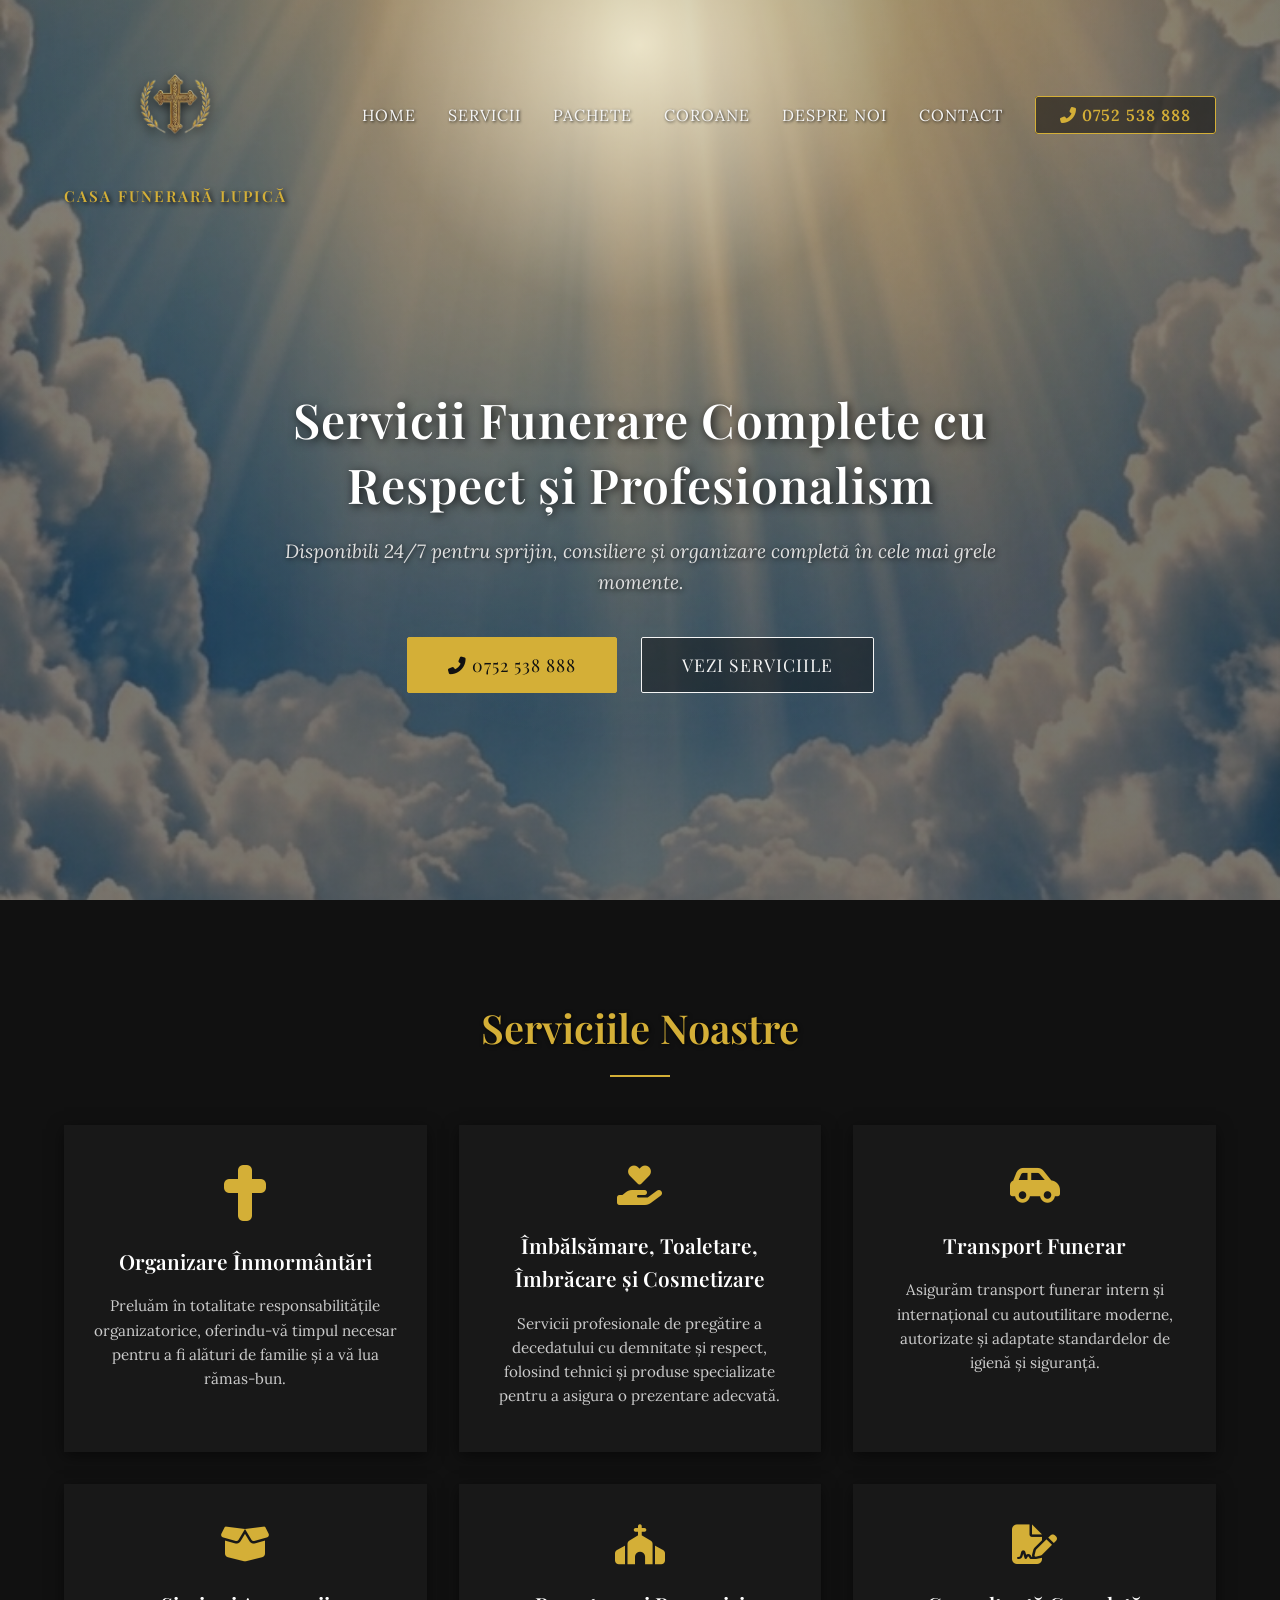
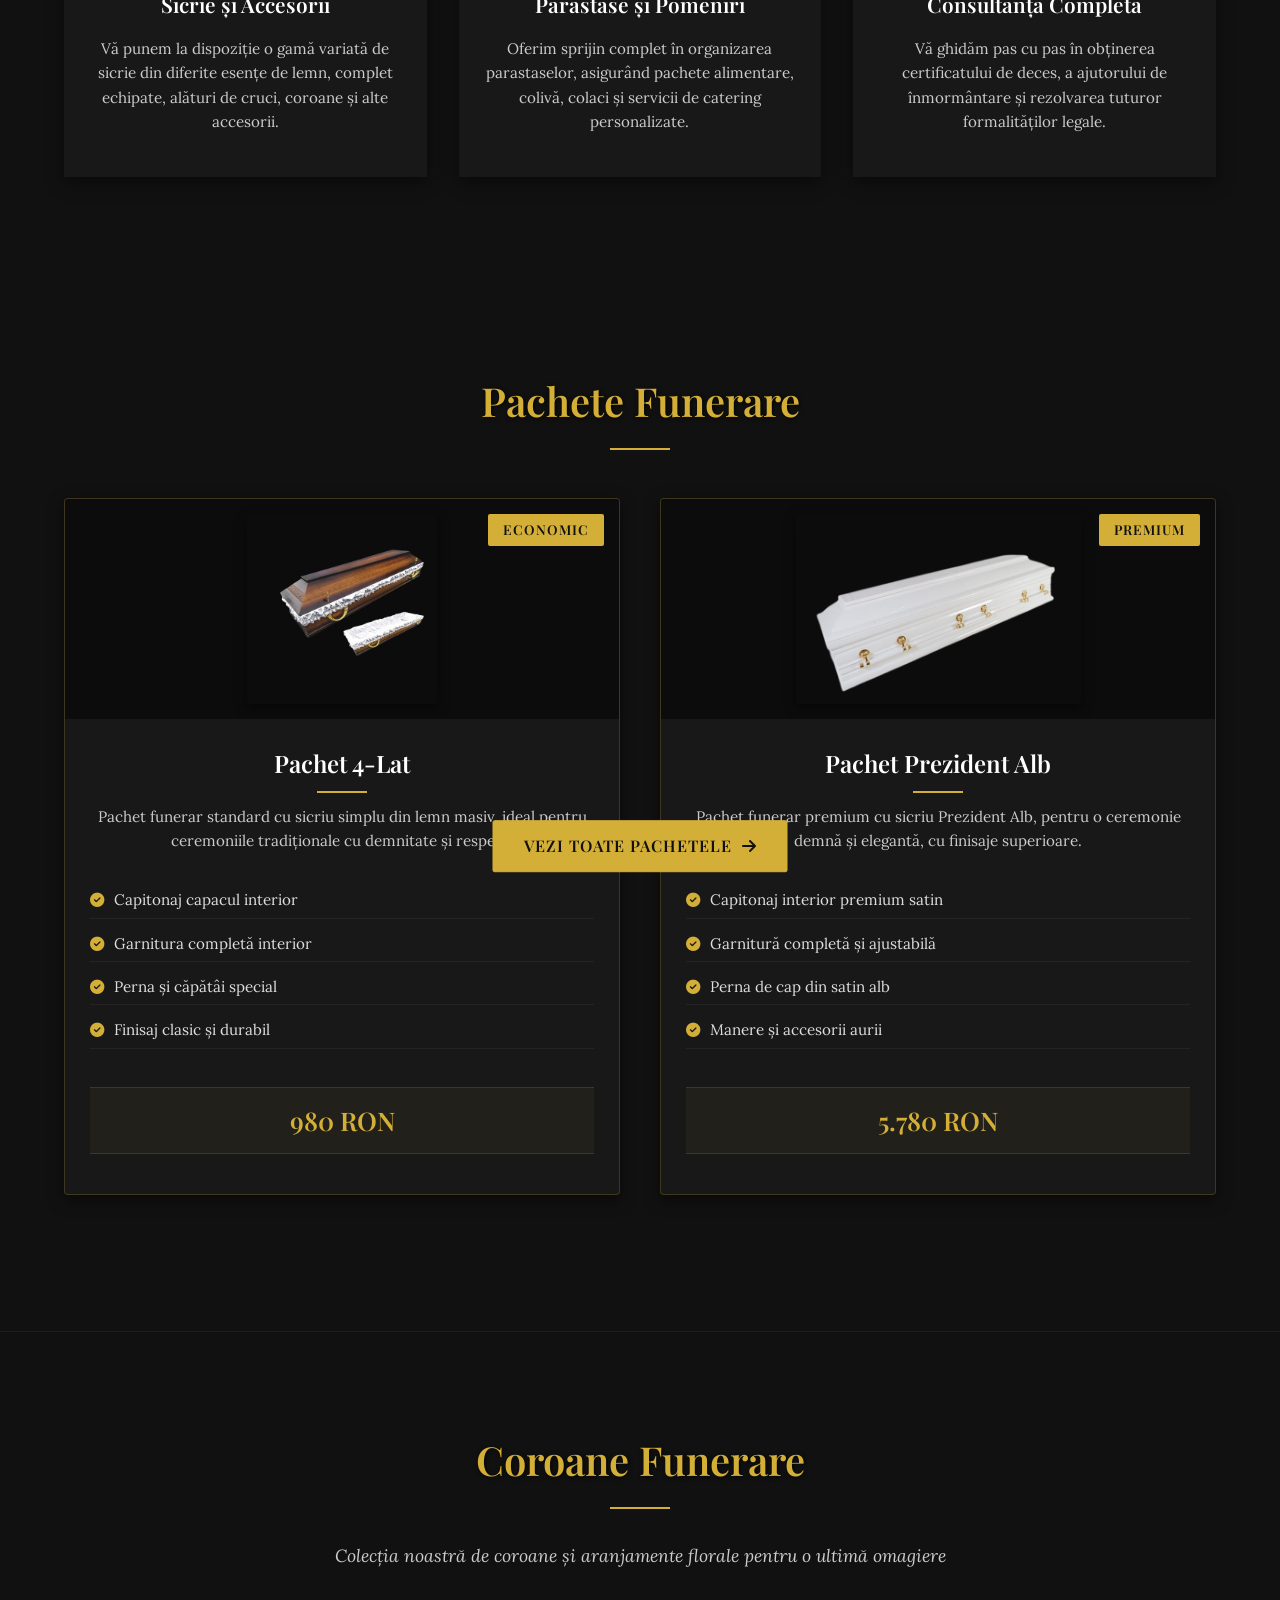
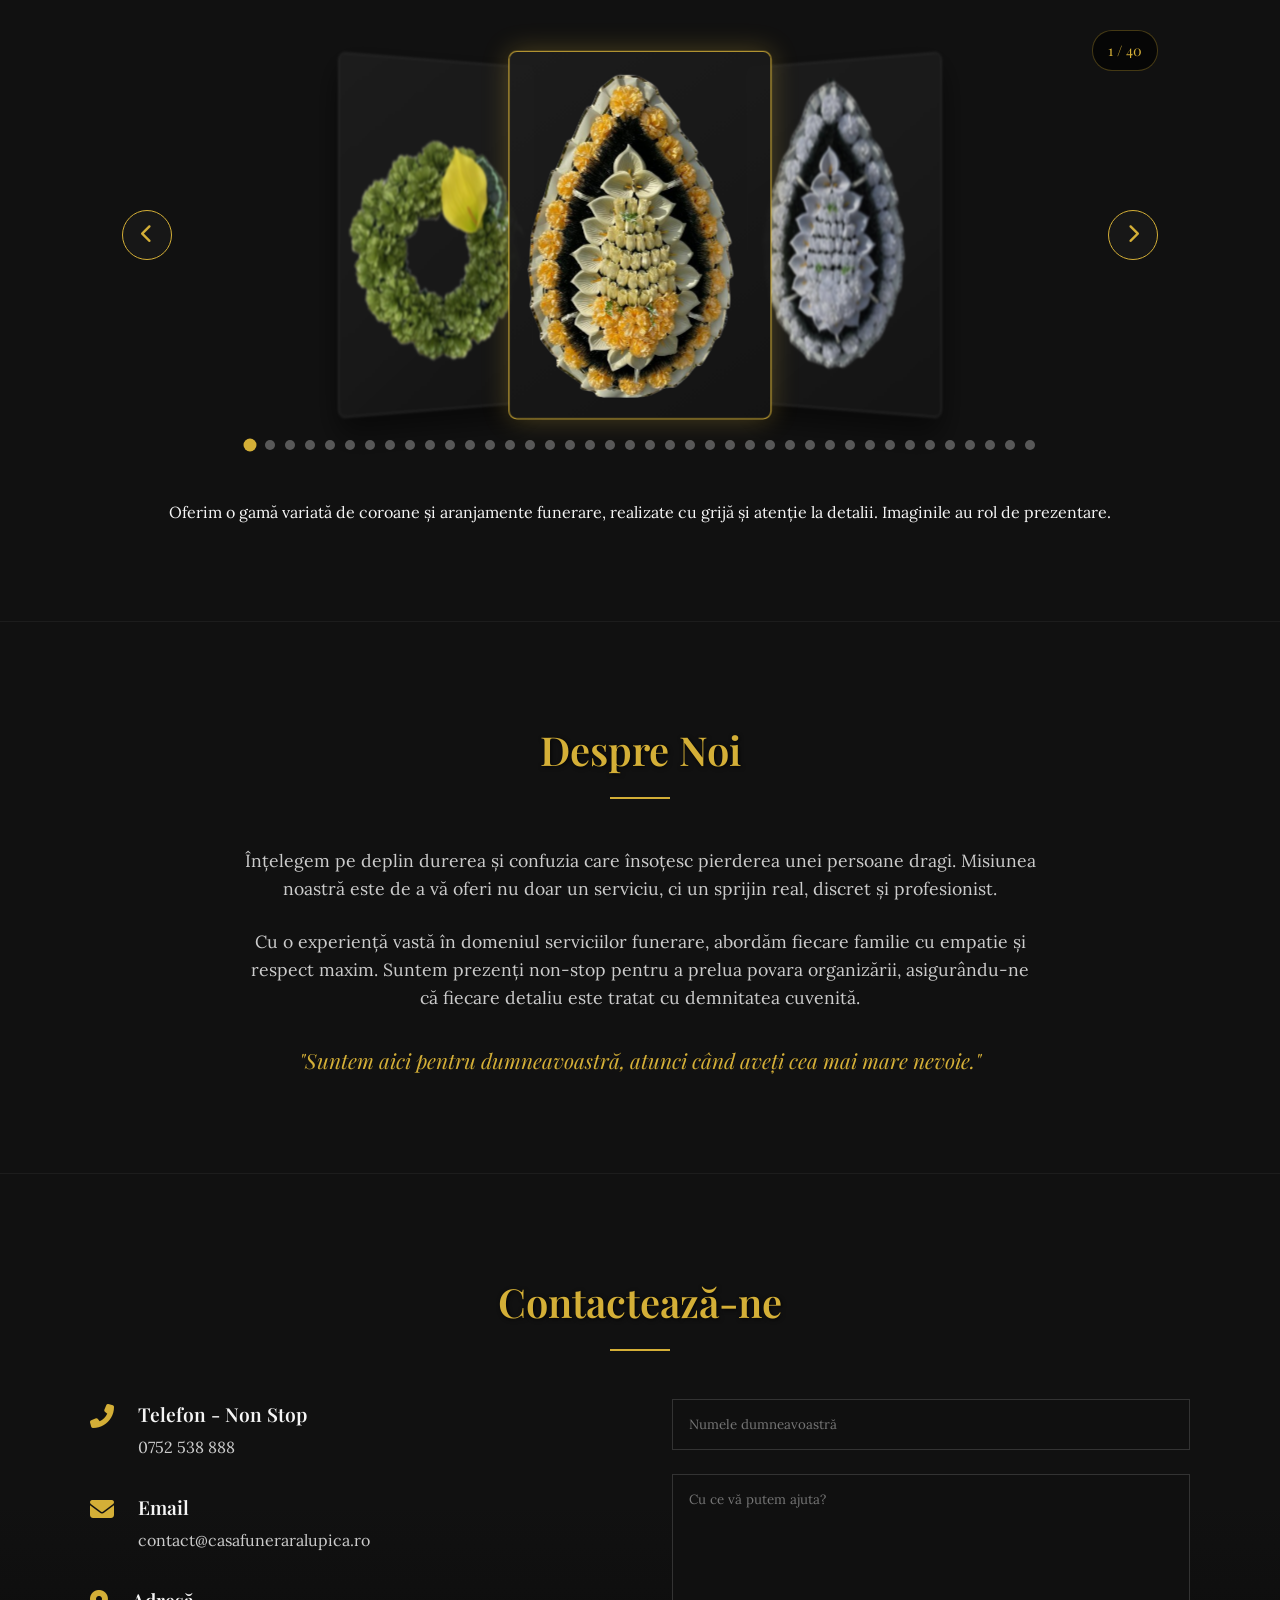
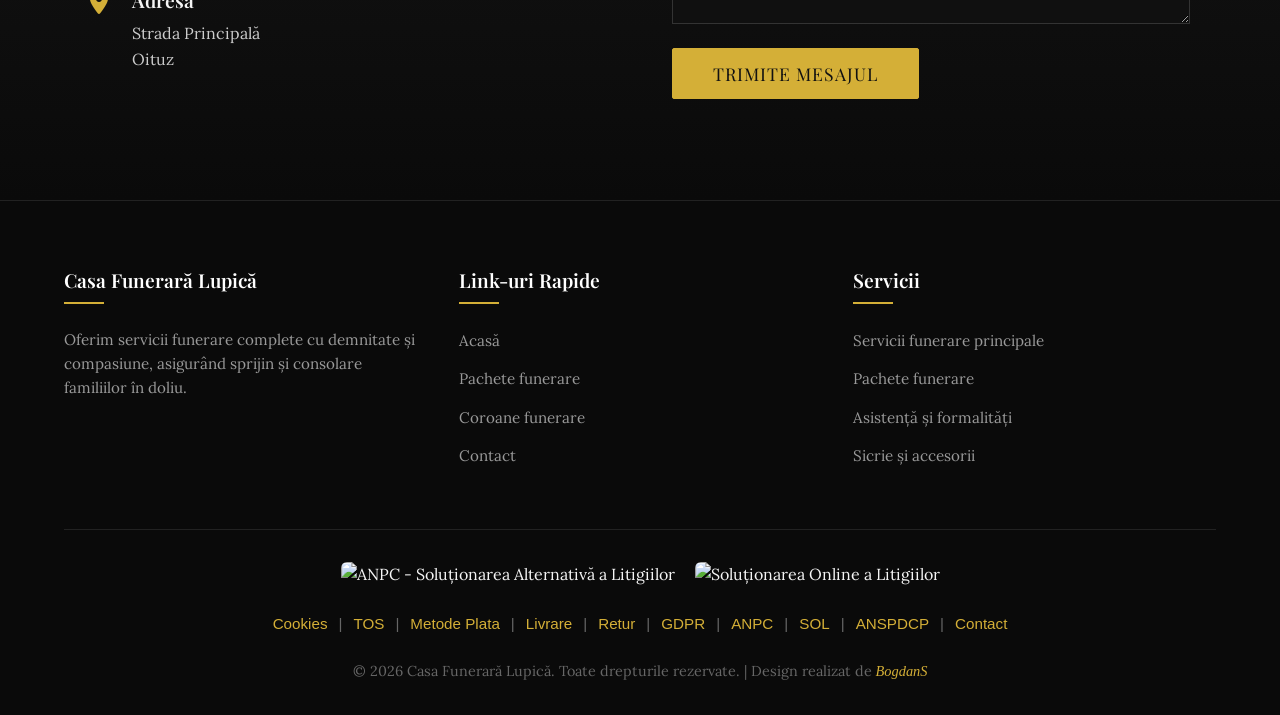
==== index.html @ d2f5227e "Update index.html" ====
<!DOCTYPE html>
<html lang="ro">
<head>
    <meta charset="UTF-8">
    <meta name="viewport" content="width=device-width, initial-scale=1.0">
    <title>Casa Funerară Lupică</title>
    
    <link rel="preconnect" href="https://fonts.googleapis.com">
    <link rel="preconnect" href="https://fonts.gstatic.com" crossorigin>
    <link href="https://fonts.googleapis.com/css2?family=Lora:ital,wght@0,400;0,500;1,400&family=Playfair+Display:wght@400;600;700&display=swap" rel="stylesheet">
    
    <link rel="stylesheet" href="https://cdnjs.cloudflare.com/ajax/libs/font-awesome/6.4.0/css/all.min.css">

    <style>
        /* Variabile de culoare */
        :root {
            --primary-bg: #111111;
            --secondary-bg: #1a1a1a;
            --text-light: #f5f5f5;
            --text-muted: #cccccc;
            --gold: #D4AF37;
            --dark-overlay: rgba(10, 10, 10, 0.55); 
            --gold-gradient: linear-gradient(135deg, #D4AF37 0%, #F3E5AB 50%, #D4AF37 100%);
            --transition: all 0.4s cubic-bezier(0.175, 0.885, 0.32, 1.275);
        }

        /* Reset și setări de bază */
        * {
            margin: 0;
            padding: 0;
            box-sizing: border-box;
        }

        html {
            scroll-behavior: smooth;
        }

        body {
            font-family: 'Lora', serif;
            background-color: var(--primary-bg);
            color: var(--text-light);
            line-height: 1.6;
            overflow-x: hidden;
            -webkit-font-smoothing: antialiased;
            -moz-osx-font-smoothing: grayscale;
        }

        h1, h2, h3, h4 {
            font-family: 'Playfair Display', serif;
            font-weight: 600;
        }

        a {
            text-decoration: none;
            color: inherit;
        }

        /* Utilitați de Animație */
        .fade-in {
            opacity: 0;
            transform: translateY(30px);
            transition: opacity 0.8s ease-out, transform 0.8s ease-out;
        }

        .fade-in.visible {
            opacity: 1;
            transform: translateY(0);
        }

        /* Header / Navigare */
        header {
            position: fixed;
            top: 0;
            width: 100%;
            padding: 1.5rem 5%;
            display: flex;
            justify-content: space-between;
            align-items: center;
            z-index: 1000;
            transition: background-color 0.4s ease, padding 0.4s ease;
        }

        header.scrolled {
            background-color: rgba(17, 17, 17, 0.95);
            padding: 0.8rem 5%;
            box-shadow: 0 2px 10px rgba(0, 0, 0, 0.5);
        }

        .logo {
            display: flex;
            align-items: center;
        }

        .logo a {
            display: flex;
            flex-direction: column;
            align-items: center;
            text-align: center;
        }

        .logo img {
            height: 165px;
            width: auto;
            display: block;
            object-fit: contain;
            transition: height 0.4s ease;
            filter: drop-shadow(0 3px 6px rgba(0,0,0,0.7));
        }

        .logo-text {
            font-family: 'Playfair Display', serif;
            font-size: 0.95rem;
            color: var(--gold);
            text-transform: uppercase;
            letter-spacing: 2px;
            margin-top: -5px;
            font-weight: 600;
            text-shadow: 2px 2px 5px rgba(0,0,0,0.9);
            transition: font-size 0.4s ease, margin-top 0.4s ease;
        }

        header.scrolled .logo img {
            height: 75px;
        }

        header.scrolled .logo-text {
            font-size: 0.8rem;
            margin-top: -2px;
        }

        nav ul {
            list-style: none;
            display: flex;
            align-items: center;
            gap: 2rem;
        }

        nav ul li a {
            font-size: 1rem;
            text-transform: uppercase;
            letter-spacing: 1px;
            transition: color 0.3s;
            text-shadow: 1px 1px 3px rgba(0,0,0,0.8);
        }

        nav ul li a:hover {
            color: var(--gold);
        }

        .btn-call {
            border: 1px solid var(--gold);
            padding: 0.5rem 1.5rem;
            border-radius: 3px;
            color: var(--gold) !important;
            font-weight: 600;
            transition: all 0.3s ease;
            text-shadow: none !important;
            background-color: rgba(0,0,0,0.5);
        }

        .btn-call:hover {
            background-color: var(--gold);
            color: var(--primary-bg) !important;
        }

        .mobile-nav-controls {
            display: none;
        }

        .menu-toggle {
            display: none;
            color: var(--text-light);
            font-size: 2rem;
            cursor: pointer;
            z-index: 1001;
            padding: 5px;
        }

        /* --- WRAPPER FUNDAL PARALLAX EXTINS --- */
        .parallax-wrapper {
            position: relative;
            background-image: linear-gradient(var(--dark-overlay), var(--dark-overlay)), url('images/heaven.png');
            background-size: cover;
            background-position: center;
            background-attachment: fixed;
            overflow: hidden;
        }

        .parallax-wrapper::after {
            content: '';
            position: absolute;
            bottom: 0;
            left: 0;
            width: 100%;
            height: 300px;
            background: linear-gradient(to bottom, rgba(26, 26, 26, 0) 0%, #0a0a0a 100%);
            pointer-events: none;
            z-index: 2;
        }

        .sun-glow {
            position: absolute;
            top: 0;
            left: 0;
            width: 100%;
            height: 100vh;
            background: radial-gradient(circle at 50% 5%, rgba(255, 245, 210, 0.85) 0%, rgba(255, 220, 150, 0.3) 25%, transparent 65%);
            mix-blend-mode: screen;
            pointer-events: none;
            z-index: 1;
            animation: glowFade 4s ease-in-out infinite alternate;
        }

        @keyframes glowFade {
            0% { opacity: 0.4; filter: brightness(0.9) blur(5px); transform: scale(0.95); }
            100% { opacity: 1; filter: brightness(1.2) blur(15px); transform: scale(1.05); }
        }

        .rays-container {
            position: absolute;
            top: 0;
            left: 0;
            width: 100%;
            height: 100%;
            pointer-events: none;
            z-index: 1;
            mix-blend-mode: screen;
            overflow: hidden;
            filter: blur(8px);
        }

        .ray {
            position: absolute;
            top: -5%;
            left: 50%;
            width: 25vw;
            height: 120vh;
            margin-left: -12.5vw;
            background: linear-gradient(to bottom, rgba(255, 240, 180, 0.45) 0%, rgba(255, 230, 150, 0.1) 60%, transparent 100%);
            clip-path: polygon(50% 0%, 100% 100%, 0% 100%);
            transform-origin: top center;
            opacity: 0;
            animation: individualRayFade infinite alternate ease-in-out;
        }

        .ray-1 { transform: rotate(-55deg); animation-duration: 4.5s; animation-delay: 0.2s; width: 15vw; margin-left: -7.5vw;}
        .ray-2 { transform: rotate(-35deg); animation-duration: 6s; animation-delay: 1.5s; }
        .ray-3 { transform: rotate(-15deg); animation-duration: 3.8s; animation-delay: 0.5s; width: 30vw; margin-left: -15vw;}
        .ray-4 { transform: rotate(5deg); animation-duration: 5.2s; animation-delay: 2.1s; }
        .ray-5 { transform: rotate(25deg); animation-duration: 4s; animation-delay: 0.8s; width: 20vw; margin-left: -10vw;}
        .ray-6 { transform: rotate(45deg); animation-duration: 5.8s; animation-delay: 3s; }
        .ray-7 { transform: rotate(65deg); animation-duration: 4.2s; animation-delay: 1.1s; width: 18vw; margin-left: -9vw;}

        @keyframes individualRayFade {
            0% { opacity: 0.05; filter: brightness(0.8); }
            100% { opacity: 0.85; filter: brightness(1.3); }
        }

        /* --- ANIMAȚIE PORUMBEL FUNDAL --- */
        .dove-bg {
            position: fixed;
            top: 25%;
            left: -10%;
            font-size: 3rem;
            color: var(--gold);
            z-index: 1; 
            opacity: 0.6; 
            pointer-events: none;
            filter: drop-shadow(0 2px 4px rgba(0,0,0,0.3));
            animation: doveFlySlow 40s linear infinite;
        }

        @keyframes doveFlySlow {
            0% { transform: translateX(0vw) translateY(0) rotateY(180deg) rotateZ(0deg); }
            25% { transform: translateX(35vw) translateY(-30px) rotateY(180deg) rotateZ(-5deg); }
            50% { transform: translateX(65vw) translateY(20px) rotateY(180deg) rotateZ(5deg); }
            75% { transform: translateX(95vw) translateY(-15px) rotateY(180deg) rotateZ(-3deg); }
            100% { transform: translateX(120vw) translateY(0) rotateY(180deg) rotateZ(0deg); }
        }

        /* Hero Section */
        #hero {
            position: relative;
            min-height: 100vh;
            display: flex;
            align-items: center;
            justify-content: center;
            text-align: center;
            padding: 180px 20px 0;
            z-index: 3;
        }

        .hero-content {
            max-width: 750px;
        }

        .hero-content h1 {
            font-size: 3rem;
            line-height: 1.35;
            margin-bottom: 1.2rem;
            color: #ffffff;
            letter-spacing: 1px;
            text-shadow: 2px 2px 10px rgba(0,0,0,0.8);
        }

        .hero-content p {
            font-size: 1.2rem;
            color: #e0e0e0;
            margin-bottom: 2.5rem;
            font-style: italic;
            text-shadow: 1px 1px 5px rgba(0,0,0,0.8);
        }

        .hero-buttons {
            display: flex;
            justify-content: center;
            gap: 1.5rem;
            flex-wrap: wrap;
        }

        .btn-primary, .btn-secondary {
            padding: 0.8rem 2.5rem;
            font-family: 'Playfair Display', serif;
            font-size: 1.1rem;
            text-transform: uppercase;
            letter-spacing: 1px;
            border-radius: 2px;
            transition: all 0.3s ease;
            cursor: pointer;
        }

        .btn-primary {
            background-color: var(--gold);
            color: var(--primary-bg);
            border: 1px solid var(--gold);
        }

        .btn-primary:hover {
            background-color: transparent;
            color: var(--gold);
        }

        .btn-secondary {
            background-color: rgba(0,0,0,0.4);
            color: var(--text-light);
            border: 1px solid var(--text-light);
        }

        .btn-secondary:hover {
            border-color: var(--gold);
            color: var(--gold);
            background-color: transparent;
        }

        /* Secțiuni Generale */
        section {
            padding: 6rem 5%;
            position: relative;
            z-index: 3;
        }

        .section-title {
            text-align: center;
            font-size: 2.5rem;
            margin-bottom: 3rem;
            color: var(--gold);
            text-shadow: 1px 1px 4px rgba(0,0,0,0.8);
            position: relative;
        }

        .section-title::after {
            content: '';
            display: block;
            width: 60px;
            height: 2px;
            background-color: var(--gold);
            margin: 15px auto 0;
        }

        /* Servicii Section */
        #servicii {
            background-color: transparent;
        }

        .services-grid {
            display: grid;
            grid-template-columns: repeat(auto-fit, minmax(280px, 1fr));
            gap: 2rem;
            max-width: 1200px;
            margin: 0 auto;
        }

        .service-card {
            background-color: rgba(26, 26, 26, 0.85);
            backdrop-filter: blur(4px);
            padding: 2.5rem 1.5rem;
            text-align: center;
            border-bottom: 3px solid transparent;
            transition: all 0.4s ease;
            box-shadow: 0 4px 15px rgba(0,0,0,0.5);
        }

        .service-card:hover {
            transform: translateY(-10px);
            border-bottom: 3px solid var(--gold);
            box-shadow: 0 10px 30px rgba(0,0,0,0.8);
        }

        .service-icon {
            font-size: 2.5rem;
            color: var(--gold);
            margin-bottom: 1.5rem;
        }

        .service-card .service-icon.fa-cross {
            font-size: 3.5rem;
        }

        .service-card h3 {
            font-size: 1.3rem;
            margin-bottom: 1rem;
            color: #fff;
        }

        .service-card p {
            color: var(--text-muted);
            font-size: 0.95rem;
        }

        /* --- PACHETE FUNERARE --- */
        .pachete-index {
            background-color: transparent;
            padding-bottom: 6rem;
        }

        .pachete-grid {
            display: grid;
            grid-template-columns: repeat(auto-fit, minmax(300px, 1fr));
            gap: 40px;
            max-width: 1200px;
            margin: 0 auto 40px;
            position: relative;
        }

        .all-packages-center {
            position: absolute;
            left: 50%;
            top: 50%;
            transform: translate(-50%, -50%);
            z-index: 10;
            display: none;
        }

        @media (min-width: 992px) {
            .all-packages-center {
                display: block;
            }
        }

        .pachet-card {
            background-color: rgba(26, 26, 26, 0.85);
            border-radius: 4px;
            overflow: hidden;
            box-shadow: 0 5px 15px rgba(0, 0, 0, 0.5);
            transition: var(--transition);
            border: 1px solid rgba(212, 175, 55, 0.2);
            display: flex;
            flex-direction: column;
            backdrop-filter: blur(4px);
        }

        .pachet-card:hover {
            transform: translateY(-10px);
            box-shadow: 0 15px 30px rgba(0, 0, 0, 0.8);
            border-color: var(--gold);
        }

        .pachet-header {
            height: 220px;
            position: relative;
            overflow: hidden;
            display: flex;
            align-items: center;
            justify-content: center;
            background-color: rgba(10, 10, 10, 0.8);
            padding: 15px;
        }

        .image-container {
            width: 100%;
            height: 100%;
            display: flex;
            align-items: center;
            justify-content: center;
            position: relative;
        }

        .pachet-image {
            max-width: 100%;
            max-height: 100%;
            object-fit: contain;
            transition: var(--transition);
            border-radius: 4px;
            box-shadow: 0 4px 12px rgba(0, 0, 0, 0.5);
        }

        .pachet-card:hover .pachet-image {
            transform: scale(1.05);
        }

        .pachet-badge {
            position: absolute;
            top: 15px;
            right: 15px;
            background: var(--gold);
            color: var(--primary-bg);
            padding: 5px 15px;
            border-radius: 2px;
            font-weight: 600;
            font-size: 0.85rem;
            z-index: 2;
            font-family: 'Playfair Display', serif;
            text-transform: uppercase;
            letter-spacing: 1px;
        }

        .pachet-content {
            padding: 25px;
            flex-grow: 1;
            display: flex;
            flex-direction: column;
        }

        .pachet-content h3 {
            font-size: 1.5rem;
            margin-bottom: 12px;
            color: #fff;
            text-align: center;
            position: relative;
            padding-bottom: 10px;
        }

        .pachet-content h3::after {
            content: '';
            position: absolute;
            width: 50px;
            height: 2px;
            background: var(--gold);
            bottom: 0;
            left: 50%;
            transform: translateX(-50%);
        }

        .pachet-content p {
            color: var(--text-muted);
            margin-bottom: 15px;
            flex-grow: 1;
            font-size: 0.95rem;
            text-align: center;
        }

        .pachet-features {
            margin: 15px 0;
            padding-left: 0;
            list-style: none;
        }

        .pachet-features li {
            display: flex;
            align-items: center;
            margin-bottom: 8px;
            font-size: 0.95rem;
            color: #ddd;
            padding: 5px 0;
            border-bottom: 1px solid rgba(255, 255, 255, 0.05);
        }

        .pachet-features i {
            color: var(--gold);
            margin-right: 10px;
            font-size: 0.9rem;
        }

        .pachet-price {
            font-size: 1.6rem;
            font-weight: 600;
            color: var(--gold);
            margin: 15px 0;
            text-align: center;
            padding: 12px 0;
            border-top: 1px solid rgba(255, 255, 255, 0.1);
            border-bottom: 1px solid rgba(255, 255, 255, 0.1);
            font-family: 'Playfair Display', serif;
            background: rgba(212, 175, 55, 0.05);
        }

        .btn-more {
            display: inline-flex;
            align-items: center;
            justify-content: center;
            gap: 10px;
            background: var(--gold);
            color: var(--primary-bg);
            border: 1px solid var(--gold);
            padding: 12px 30px;
            border-radius: 2px;
            text-decoration: none;
            transition: var(--transition);
            font-weight: 600;
            font-size: 1rem;
            font-family: 'Playfair Display', serif;
            text-transform: uppercase;
            letter-spacing: 1px;
            cursor: pointer;
        }

        .btn-more:hover {
            background: transparent;
            color: var(--gold);
            transform: translateY(-3px);
        }

        .more-packages-container {
            text-align: center;
            margin-top: 30px;
            display: flex;
            justify-content: center;
        }

        @media (min-width: 992px) {
            .more-packages-container {
                display: none;
            }
        }

        /* --- COROANE FUNERARE 3D --- */
        .coroane-section {
            background-color: transparent;
            border-top: 1px solid rgba(255, 255, 255, 0.05);
        }

        .section-subtitle {
            text-align: center;
            color: var(--text-muted);
            font-size: 1.1rem;
            margin-top: -15px;
            margin-bottom: 2rem;
            font-style: italic;
        }

        .coroane-container {
            position: relative;
            width: 100%;
            height: 450px;
            margin: 40px auto;
            perspective: 2000px;
            overflow: hidden;
            display: flex;
            align-items: center;
            justify-content: center;
        }

        .coroane-cylinder {
            position: relative;
            width: 100%;
            height: 100%;
            transform-style: preserve-3d;
            display: flex;
            align-items: center;
            justify-content: center;
        }

        .coroane-card {
            position: absolute;
            width: 250px;
            height: 350px;
            background: linear-gradient(145deg, rgba(30, 30, 30, 0.95) 0%, rgba(20, 20, 20, 0.98) 100%);
            border-radius: 8px;
            overflow: hidden;
            box-shadow: 0 15px 35px rgba(0, 0, 0, 0.7);
            transition: transform 0.5s cubic-bezier(0.25, 0.8, 0.25, 1), 
                        opacity 0.5s ease, 
                        filter 0.5s ease,
                        box-shadow 0.3s ease,
                        border-color 0.3s ease !important;
            cursor: pointer;
            display: flex;
            align-items: center;
            justify-content: center;
            border: 1px solid #333;
            -webkit-backface-visibility: hidden;
            backface-visibility: hidden;
            transform-origin: center center;
        }

        .coroane-card.active {
            border-color: var(--gold) !important;
            box-shadow: 0 0 25px rgba(212, 175, 55, 0.3) !important;
        }

        .coroane-image {
            width: 90%;
            height: 90%;
            object-fit: cover;
            border-radius: 4px;
            transition: transform 0.5s cubic-bezier(0.175, 0.885, 0.32, 1.275);
        }

        .coroane-card:hover .coroane-image {
            transform: scale(1.05);
        }

        .cylinder-nav {
            position: absolute;
            top: 50%;
            transform: translateY(-50%);
            width: 50px;
            height: 50px;
            background: rgba(26, 26, 26, 0.8);
            border: 1px solid var(--gold);
            border-radius: 50%;
            color: var(--gold);
            font-size: 1.2rem;
            cursor: pointer;
            z-index: 100;
            display: flex;
            align-items: center;
            justify-content: center;
            transition: all 0.3s ease;
        }

        .cylinder-nav:hover {
            background: var(--gold);
            color: var(--primary-bg);
            transform: translateY(-50%) scale(1.1);
        }

        .cylinder-prev { left: 5%; }
        .cylinder-next { right: 5%; }

        .cylinder-indicators {
            position: absolute;
            bottom: 10px;
            left: 50%;
            transform: translateX(-50%);
            display: flex;
            gap: 10px;
            z-index: 100;
        }

        .cylinder-indicator {
            width: 10px;
            height: 10px;
            border-radius: 50%;
            background: rgba(255, 255, 255, 0.3);
            cursor: pointer;
            transition: all 0.3s ease;
        }

        .cylinder-indicator.active {
            background: var(--gold);
            transform: scale(1.3);
        }

        .cylinder-info {
            position: absolute;
            top: 20px;
            right: 5%;
            background: rgba(0, 0, 0, 0.6);
            padding: 8px 15px;
            border-radius: 20px;
            color: var(--gold);
            font-size: 0.9rem;
            z-index: 100;
            border: 1px solid rgba(212, 175, 55, 0.3);
            font-family: 'Playfair Display', serif;
        }

        .coroane-description {
            text-align: center;
            margin-top: 20px;
            padding: 0 20px;
        }

        /* Despre Noi Section */
        #despre {
            background-color: transparent;
            text-align: center;
            border-top: 1px solid rgba(255, 255, 255, 0.05);
        }

        .about-content {
            max-width: 800px;
            margin: 0 auto;
        }

        .about-content p {
            font-size: 1.1rem;
            color: var(--text-muted);
            margin-bottom: 1.5rem;
        }

        .about-content .highlight {
            font-size: 1.3rem;
            color: var(--gold);
            font-style: italic;
            font-family: 'Playfair Display', serif;
            margin-top: 2rem;
            display: block;
        }

        /* Contact Section */
        #contact {
            background-color: transparent; 
            border-top: 1px solid rgba(255, 255, 255, 0.05);
        }

        .contact-container {
            display: flex;
            flex-wrap: wrap;
            gap: 4rem;
            max-width: 1100px;
            margin: 0 auto;
        }

        .contact-info, .contact-form {
            flex: 1;
            min-width: 300px;
        }

        .contact-item {
            display: flex;
            align-items: flex-start;
            margin-bottom: 2rem;
        }

        .contact-item i {
            font-size: 1.5rem;
            color: var(--gold);
            margin-right: 1.5rem;
            margin-top: 5px;
        }

        .contact-item h4 {
            font-size: 1.2rem;
            margin-bottom: 0.3rem;
        }

        .contact-item p {
            color: var(--text-muted);
        }

        form {
            display: flex;
            flex-direction: column;
            gap: 1.5rem;
        }

        input, textarea {
            width: 100%;
            padding: 1rem;
            background-color: rgba(17, 17, 17, 0.8);
            border: 1px solid #333;
            color: var(--text-light);
            font-family: 'Lora', serif;
            outline: none;
            transition: border-color 0.3s;
        }

        input:focus, textarea:focus {
            border-color: var(--gold);
        }

        textarea {
            resize: vertical;
            min-height: 150px;
        }

        button[type="submit"] {
            cursor: pointer;
            width: max-content;
        }

        .success-message {
            display: none;
            background: rgba(40, 167, 69, 0.1);
            border: 1px solid rgba(40, 167, 69, 0.5);
            color: #4dd865;
            padding: 15px;
            border-radius: 2px;
            text-align: center;
            font-family: 'Lora', serif;
            margin-top: 10px;
        }

        /* --- FOOTER --- */
        footer {
            background-color: #0a0a0a;
            padding: 4rem 5% 2rem;
            border-top: 1px solid #222;
            position: relative;
            z-index: 10;
        }

        .footer-container {
            display: grid;
            grid-template-columns: repeat(auto-fit, minmax(250px, 1fr));
            gap: 2rem;
            max-width: 1200px;
            margin: 0 auto 3rem;
        }

        .footer-col h3 {
            font-size: 1.2rem;
            margin-bottom: 1.5rem;
            position: relative;
            padding-bottom: 0.5rem;
            color: #fff;
        }

        .footer-col h3::after {
            content: '';
            position: absolute;
            width: 40px;
            height: 2px;
            background-color: var(--gold);
            bottom: 0;
            left: 0;
        }

        .footer-col p {
            color: #999;
            font-size: 0.95rem;
            margin-bottom: 1rem;
        }

        .footer-col ul {
            list-style: none;
        }

        .footer-col ul li {
            margin-bottom: 0.8rem;
        }

        .footer-col ul li a {
            color: #999;
            font-size: 0.95rem;
            transition: all 0.3s;
        }

        .footer-col ul li a:hover {
            color: var(--gold);
            padding-left: 5px;
        }

        /* SECȚIUNE LEGALĂ ANPC/LINKS */
        .legal-section {
            text-align: center;
            padding-top: 2rem;
            border-top: 1px solid #222;
            margin-top: 2rem;
        }

        .legal-badges {
            display: flex;
            justify-content: center;
            gap: 20px;
            margin-bottom: 1.5rem;
            flex-wrap: wrap;
        }

        .legal-badges img {
            height: 45px;
            border-radius: 6px;
            object-fit: contain;
        }

        .legal-links {
            display: flex;
            flex-wrap: wrap;
            justify-content: center;
            gap: 8px;
            font-size: 0.95rem;
            color: var(--text-muted);
            font-family: Arial, sans-serif;
            margin-bottom: 1.5rem;
        }

        .legal-links a {
            color: #D4AF37; 
            text-decoration: none;
            transition: color 0.3s;
        }

        .legal-links a:hover {
            color: #fff;
            text-decoration: underline;
        }

        .legal-links span {
            color: #666;
            margin: 0 3px;
        }

        .copyright {
            text-align: center;
            color: #666;
            font-size: 0.9rem;
        }

        /* Stil pentru rândul de copyright */
        .credit-design {
            font-family: Arial, sans-serif;
            color: #888888;
            font-size: 13px;
            text-align: center;
        }

        .nume-designer {
            font-family: 'Georgia', serif;
            font-style: italic;
            color: #D4AF37;
            text-decoration: none; 
            transition: color 0.3s ease;
        }

        .nume-designer:hover {
            color: #FFFFFF;
            text-decoration: underline;
        }

        /* --- RESPONSIVE DESIGN --- */
        @media (max-width: 900px) {
            .hero-content h1 { font-size: 2.2rem; }
            .contact-container { flex-direction: column; }
        }

        @media (max-width: 768px) {
            header {
                padding: 0.8rem 5%;
                display: flex;
                justify-content: space-between;
                align-items: center;
            }
            .logo img { height: 85px; }
            header.scrolled .logo img { height: 55px; }

            .mobile-nav-controls {
                display: flex;
                align-items: center;
                gap: 1rem;
                margin-left: auto;
                z-index: 1002;
            }

            .mobile-phone-link {
                display: flex;
                align-items: center;
                gap: 0.4rem;
                border: 1px solid var(--gold);
                padding: 0.4rem 0.6rem;
                border-radius: 4px;
                color: var(--gold);
                font-weight: 600;
                font-size: 0.9rem;
                background-color: rgba(0,0,0,0.4);
            }

            .mobile-phone-link:hover {
                background-color: var(--gold);
                color: var(--primary-bg);
            }

            .menu-toggle { display: block; }

            nav ul {
                position: absolute;
                top: 100%;
                left: 0;
                width: 100%;
                background-color: rgba(26, 26, 26, 0.98); 
                flex-direction: column;
                gap: 0;
                max-height: 0;
                overflow: hidden;
                transition: max-height 0.4s ease;
                border-top: 1px solid #333;
            }
            nav ul.active { max-height: 500px; }
            nav ul li {
                width: 100%;
                text-align: center;
                padding: 1rem 0;
                border-bottom: 1px solid #333;
            }
            
            #hero { min-height: 100vh; padding-top: 220px; }
            .hero-content h1 { font-size: 1.85rem; line-height: 1.3; }

            .coroane-container { height: 400px; perspective: 1500px; }
            .coroane-card { width: 170px; height: 250px; }
            .cylinder-info { top: 10px; right: 10px; font-size: 0.8rem; }
            .cylinder-indicators { display: none !important; }

            .parallax-wrapper {
                background-image: none !important; 
            }

            .parallax-wrapper::before {
                content: '';
                position: fixed;
                top: 0;
                left: 0;
                width: 100%;
                height: 100%;
                background-image: linear-gradient(var(--dark-overlay), var(--dark-overlay)), url('images/heaven.png');
                background-size: cover;
                background-position: top center; 
                background-repeat: no-repeat;
                z-index: 0; 
                pointer-events: none;
            }
        }
    </style>
</head>
<body>

    <header id="header">
        <div class="logo">
            <a href="/">
                <img src="images/logo.png" alt="Logo Servicii Funerare">
                <span class="logo-text">Casa Funerară Lupică</span>
            </a>
        </div>
        
        <nav>
            <ul id="nav-list">
                <li><a href="./">Home</a></li>
                <li><a href="#servicii">Servicii</a></li>
                <li><a href="./pachete.html">Pachete</a></li>
                <li><a href="#coroane">Coroane</a></li>
                <li><a href="#despre">Despre Noi</a></li>
                <li><a href="#contact">Contact</a></li>
                <li><a href="tel:+40752538888" class="btn-call"><i class="fas fa-phone-alt"></i> 0752 538 888</a></li>
            </ul>
        </nav>
        
        <div class="mobile-nav-controls">
            <a href="tel:+40752538888" class="mobile-phone-link">
                <i class="fas fa-phone-alt"></i> 0752 538 888
            </a>
            <div class="menu-toggle" id="mobile-menu">
                <i class="fas fa-bars"></i>
            </div>
        </div>
    </header>

    <div class="parallax-wrapper">
        
        <div class="sun-glow"></div>

        <div class="rays-container">
            <div class="ray ray-1"></div>
            <div class="ray ray-2"></div>
            <div class="ray ray-3"></div>
            <div class="ray ray-4"></div>
            <div class="ray ray-5"></div>
            <div class="ray ray-6"></div>
            <div class="ray ray-7"></div>
        </div>

        <div class="dove-bg">🕊️</div>

        <section id="hero">
            <div class="hero-content fade-in">
                <h1>Servicii Funerare Complete cu Respect și Profesionalism</h1>
                <p>Disponibili 24/7 pentru sprijin, consiliere și organizare completă în cele mai grele momente.</p>
                <div class="hero-buttons">
                    <a href="tel:+40752538888" class="btn-primary"><i class="fas fa-phone-alt"></i> 0752 538 888</a>
                    <a href="#servicii" class="btn-secondary">Vezi Serviciile</a>
                </div>
            </div>
        </section>

        <section id="servicii">
            <h2 class="section-title fade-in">Serviciile Noastre</h2>
            <div class="services-grid">
                
                <div class="service-card fade-in">
                    <i class="fas fa-cross service-icon"></i>
                    <h3>Organizare Înmormântări</h3>
                    <p>Preluăm în totalitate responsabilitățile organizatorice, oferindu-vă timpul necesar pentru a fi alături de familie și a vă lua rămas-bun.</p>
                </div>

                <div class="service-card fade-in">
                    <i class="fas fa-hand-holding-heart service-icon"></i>
                    <h3>Îmbălsămare, Toaletare, Îmbrăcare și Cosmetizare</h3>
                    <p>Servicii profesionale de pregătire a decedatului cu demnitate și respect, folosind tehnici și produse specializate pentru a asigura o prezentare adecvată.</p>
                </div>

                <div class="service-card fade-in">
                    <i class="fas fa-car-side service-icon"></i>
                    <h3>Transport Funerar</h3>
                    <p>Asigurăm transport funerar intern și internațional cu autoutilitare moderne, autorizate și adaptate standardelor de igienă și siguranță.</p>
                </div>

                <div class="service-card fade-in">
                    <i class="fas fa-box-open service-icon"></i>
                    <h3>Sicrie și Accesorii</h3>
                    <p>Vă punem la dispoziție o gamă variată de sicrie din diferite esențe de lemn, complet echipate, alături de cruci, coroane și alte accesorii.</p>
                </div>

                <div class="service-card fade-in">
                    <i class="fas fa-church service-icon"></i>
                    <h3>Parastase și Pomeniri</h3>
                    <p>Oferim sprijin complet în organizarea parastaselor, asigurând pachete alimentare, colivă, colaci și servicii de catering personalizate.</p>
                </div>

                <div class="service-card fade-in">
                    <i class="fas fa-file-signature service-icon"></i>
                    <h3>Consultanță Completă</h3>
                    <p>Vă ghidăm pas cu pas în obținerea certificatului de deces, a ajutorului de înmormântare și rezolvarea tuturor formalităților legale.</p>
                </div>

            </div>
        </section>

        <section id="pachete" class="pachete-index fade-in">
            <h2 class="section-title">Pachete Funerare</h2>
            <div class="pachete-grid">
                <div class="all-packages-center">
                    <a href="pachete.html" class="btn-more">
                        <span>Vezi toate pachetele</span>
                        <i class="fas fa-arrow-right"></i>
                    </a>
                </div>
                
                <div class="pachet-card">
                    <div class="pachet-header">
                        <div class="image-container">
                            <img src="images/4-Lat.png" alt="Pachet 4-Lat - Sicriu simplu" class="pachet-image" onerror="this.src='https://via.placeholder.com/300x200/1a1a1a/D4AF37?text=Pachet+4-Lat'">
                        </div>
                        <div class="pachet-badge">Economic</div>
                    </div>
                    <div class="pachet-content">
                        <h3>Pachet 4-Lat</h3>
                        <p>Pachet funerar standard cu sicriu simplu din lemn masiv, ideal pentru ceremoniile tradiționale cu demnitate și respect.</p>
                        <ul class="pachet-features">
                            <li><i class="fas fa-check-circle"></i> Capitonaj capacul interior</li>
                            <li><i class="fas fa-check-circle"></i> Garnitura completă interior</li>
                            <li><i class="fas fa-check-circle"></i> Perna și căpătâi special</li>
                            <li><i class="fas fa-check-circle"></i> Finisaj clasic și durabil</li>
                        </ul>
                        <div class="pachet-price">980 RON</div>
                    </div>
                </div>
                
                <div class="pachet-card">
                    <div class="pachet-header">
                        <div class="image-container">
                            <img src="images/prezident alb.png" alt="Pachet Prezident Alb - Sicriu premium" class="pachet-image" onerror="this.src='https://via.placeholder.com/300x200/1a1a1a/D4AF37?text=Pachet+Premium'">
                        </div>
                        <div class="pachet-badge">Premium</div>
                    </div>
                    <div class="pachet-content">
                        <h3>Pachet Prezident Alb</h3>
                        <p>Pachet funerar premium cu sicriu Prezident Alb, pentru o ceremonie demnă și elegantă, cu finisaje superioare.</p>
                        <ul class="pachet-features">
                            <li><i class="fas fa-check-circle"></i> Capitonaj interior premium satin</li>
                            <li><i class="fas fa-check-circle"></i> Garnitură completă și ajustabilă</li>
                            <li><i class="fas fa-check-circle"></i> Perna de cap din satin alb</li>
                            <li><i class="fas fa-check-circle"></i> Manere și accesorii aurii</li>
                        </ul>
                        <div class="pachet-price">5.780 RON</div>
                    </div>
                </div>
            </div>
            
            <div class="more-packages-container">
                <a href="pachete.html" class="btn-more">
                    <span>Vezi toate pachetele</span>
                    <i class="fas fa-arrow-right"></i>
                </a>
            </div>
        </section>

        <section id="coroane" class="coroane-section fade-in">
            <h2 class="section-title">Coroane Funerare</h2>
            <p class="section-subtitle">Colecția noastră de coroane și aranjamente florale pentru o ultimă omagiere</p>
            
            <div class="coroane-container">
                <div class="coroane-cylinder" id="coroaneCylinder">
                    </div>
                
                <button class="cylinder-nav cylinder-prev" id="cylinderPrev" aria-label="Imaginea anterioară">
                    <i class="fas fa-chevron-left"></i>
                </button>
                <button class="cylinder-nav cylinder-next" id="cylinderNext" aria-label="Imaginea următoare">
                    <i class="fas fa-chevron-right"></i>
                </button>
                
                <div class="cylinder-indicators" id="cylinderIndicators">
                    </div>
                
                <div class="cylinder-info">
                    <span class="current-index" id="currentIndex">1 / 40</span>
                </div>
            </div>
            
            <div class="coroane-description">
                <p>Oferim o gamă variată de coroane și aranjamente funerare, realizate cu grijă și atenție la detalii. Imaginile au rol de prezentare.</p>
            </div>
        </section>

        <section id="despre">
            <div class="about-content fade-in">
                <h2 class="section-title">Despre Noi</h2>
                <p>Înțelegem pe deplin durerea și confuzia care însoțesc pierderea unei persoane dragi. Misiunea noastră este de a vă oferi nu doar un serviciu, ci un sprijin real, discret și profesionist.</p>
                <p>Cu o experiență vastă în domeniul serviciilor funerare, abordăm fiecare familie cu empatie și respect maxim. Suntem prezenți non-stop pentru a prelua povara organizării, asigurându-ne că fiecare detaliu este tratat cu demnitatea cuvenită.</p>
                <span class="highlight">"Suntem aici pentru dumneavoastră, atunci când aveți cea mai mare nevoie."</span>
            </div>
        </section>

        <section id="contact">
            <h2 class="section-title fade-in">Contactează-ne</h2>
            <div class="contact-container">
                
                <div class="contact-info fade-in">
                    <div class="contact-item">
                        <i class="fas fa-phone-alt"></i>
                        <div>
                            <h4>Telefon - Non Stop</h4>
                            <p><a href="tel:+40752538888">0752 538 888</a></p>
                        </div>
                    </div>
                    <div class="contact-item">
                        <i class="fas fa-envelope"></i>
                        <div>
                            <h4>Email</h4>
                            <p><a href="mailto:contact@casafuneraralupica.ro">contact@casafuneraralupica.ro</a></p>
                        </div>
                    </div>
                    <div class="contact-item">
                        <i class="fas fa-map-marker-alt"></i>
                        <div>
                            <h4>Adresă</h4>
                            <p>Strada Principală<br>Oituz</p>
                        </div>
                    </div>
                </div>

                <div class="contact-form fade-in">
                    <form id="messageForm">
                        <input type="text" id="name" placeholder="Numele dumneavoastră" required>
                        <textarea id="message" placeholder="Cu ce vă putem ajuta?" required></textarea>
                        <button type="submit" class="btn-primary">Trimite Mesajul</button>
                        <div id="successMessage" class="success-message">
                            <i class="fas fa-check-circle"></i> Mesajul a fost pregătit pentru trimitere!
                        </div>
                    </form>
                </div>

            </div>
        </section>
        
    </div> 
    
    <footer>
        <div class="footer-container">
            <div class="footer-col">
                <h3>Casa Funerară Lupică</h3>
                <p>Oferim servicii funerare complete cu demnitate și compasiune, asigurând sprijin și consolare familiilor în doliu.</p>
            </div>
            <div class="footer-col">
                <h3>Link-uri Rapide</h3>
                <ul>
                    <li><a href="#hero">Acasă</a></li>
                    <li><a href="pachete.html">Pachete funerare</a></li>
                    <li><a href="#coroane">Coroane funerare</a></li>
                    <li><a href="#contact">Contact</a></li>
                </ul>
            </div>
            <div class="footer-col">
                <h3>Servicii</h3>
                <ul>
                    <li><a href="#servicii">Servicii funerare principale</a></li>
                    <li><a href="pachete.html">Pachete funerare</a></li>
                    <li><a href="#servicii">Asistență și formalități</a></li>
                    <li><a href="pachete.html">Sicrie și accesorii</a></li>
                </ul>
            </div>
        </div>

        <div class="legal-section">
            <div class="legal-badges">
                <a href="https://anpc.ro/ce-este-sal/" target="_blank" rel="nofollow">
                    <img src="https://wp.anpc.ro/wp-content/uploads/2022/07/ANPC-SAL.png" alt="ANPC - Soluționarea Alternativă a Litigiilor">
                </a>
                <a href="https://ec.europa.eu/consumers/odr" target="_blank" rel="nofollow">
                    <img src="https://wp.anpc.ro/wp-content/uploads/2022/07/ANPC-SOL.png" alt="Soluționarea Online a Litigiilor">
                </a>
            </div>
            <div class="legal-links">
                <a href="#">Cookies</a> <span>|</span>
                <a href="#">TOS</a> <span>|</span>
                <a href="#">Metode Plata</a> <span>|</span>
                <a href="#">Livrare</a> <span>|</span>
                <a href="#">Retur</a> <span>|</span>
                <a href="#">GDPR</a> <span>|</span>
                <a href="https://anpc.ro/" target="_blank" rel="nofollow">ANPC</a> <span>|</span>
                <a href="https://ec.europa.eu/consumers/odr" target="_blank" rel="nofollow">SOL</a> <span>|</span>
                <a href="https://www.dataprotection.ro/" target="_blank" rel="nofollow">ANSPDCP</a> <span>|</span>
                <a href="#contact">Contact</a>
            </div>
        </div>

        <div class="copyright">
                <p>&copy; 2026 Casa Funerară Lupică. Toate drepturile rezervate. | Design realizat de <a href="https://www.linkedin.com/in/bstoica23" target="_blank" class="nume-designer">BogdanS</a></p>
        </div>
    </footer>

    <script>
        let isMobileDevice = window.innerWidth <= 768;

        const header = document.getElementById('header');
        window.addEventListener('scroll', () => {
            if (window.scrollY > 50) {
                header.classList.add('scrolled');
            } else {
                header.classList.remove('scrolled');
            }
        });

        const mobileMenu = document.getElementById('mobile-menu');
        const navList = document.getElementById('nav-list');
        
        mobileMenu.addEventListener('click', () => {
            navList.classList.toggle('active');
        });

        document.querySelectorAll('#nav-list li a').forEach(link => {
            link.addEventListener('click', () => {
                navList.classList.remove('active');
            });
        });

        const fadeElements = document.querySelectorAll('.fade-in');

        const appearOptions = {
            threshold: 0.15,
            rootMargin: "0px 0px -50px 0px"
        };

        const appearOnScroll = new IntersectionObserver(function(entries, observer) {
            entries.forEach(entry => {
                if (!entry.isIntersecting) {
                    return;
                } else {
                    entry.target.classList.add('visible');
                    observer.unobserve(entry.target);
                }
            });
        }, appearOptions);

        fadeElements.forEach(element => {
            appearOnScroll.observe(element);
        });

        const form = document.getElementById('messageForm');
        const successMessage = document.getElementById('successMessage');
        
        if (form) {
            form.addEventListener('submit', function(e) {
                e.preventDefault();
                
                const name = document.getElementById('name').value;
                const message = document.getElementById('message').value;
                
                const smsMessage = encodeURIComponent(`Mesaj nou de pe site:\nNume: ${name}\n\nMesaj:\n${message}`);
                
                const phoneNumber = "0756838352"; 
                
                const smsLink = `sms:${phoneNumber}?body=${smsMessage}`;
                window.location.href = smsLink;
                
                successMessage.style.display = 'block';
                form.reset();
                
                setTimeout(function() {
                    successMessage.style.display = 'none';
                }, 5000);
            });
        }

        function initCoroaneCylinder() {
            const cylinder = document.getElementById('coroaneCylinder');
            const prevBtn = document.getElementById('cylinderPrev');
            const nextBtn = document.getElementById('cylinderNext');
            const indicatorsContainer = document.getElementById('cylinderIndicators');
            const currentIndexSpan = document.getElementById('currentIndex');
            
            if (!cylinder) return;
            
            const TOTAL_IMAGES = 40;
            let currentIndex = 0;
            let isAnimating = false;
            
            const imageStatus = new Array(TOTAL_IMAGES).fill(false);
            const imageCache = new Array(TOTAL_IMAGES).fill(null);
            
            function loadImageWithPriority(index) {
                if (imageStatus[index] || imageCache[index]) return;
                
                imageStatus[index] = 'loading';
                const img = new Image();
                img.crossOrigin = "anonymous";
                
                img.onload = function() {
                    imageCache[index] = img.src;
                    imageStatus[index] = 'loaded';
                    updateImageInGallery(index);
                    scheduleNextLoads();
                };
                
                img.onerror = function() {
                    imageStatus[index] = 'error';
                    scheduleNextLoads();
                };
                
                const cacheBuster = isMobileDevice ? '' : `?t=${Date.now()}`;
                img.src = `images/Coroana ${index + 1}.png${cacheBuster}`;
            }
            
            function scheduleNextLoads() {
                const priorityIndices = new Set();
                priorityIndices.add(currentIndex);
                priorityIndices.add((currentIndex + 1) % TOTAL_IMAGES);
                priorityIndices.add((currentIndex - 1 + TOTAL_IMAGES) % TOTAL_IMAGES);
                
                for (let i = 2; i <= 3; i++) {
                    priorityIndices.add((currentIndex + i) % TOTAL_IMAGES);
                    priorityIndices.add((currentIndex - i + TOTAL_IMAGES) % TOTAL_IMAGES);
                }
                
                const priorities = Array.from(priorityIndices);
                const MAX_CONCURRENT = isMobileDevice ? 4 : 3;
                let loadingCount = 0;
                
                for (const index of priorities) {
                    if (loadingCount >= MAX_CONCURRENT) break;
                    if (!imageStatus[index] || imageStatus[index] === 'loading') {
                        loadImageWithPriority(index);
                        loadingCount++;
                    }
                }
            }
            
            function updateImageInGallery(index) {
                const card = document.querySelector(`.coroane-card[data-index="${index}"]`);
                if (!card) return;
                const imgElement = card.querySelector('img');
                if (!imgElement) return;
                if (imageCache[index]) {
                    imgElement.src = imageCache[index];
                }
            }
            
            function createGalleryStructure() {
                cylinder.innerHTML = '';
                indicatorsContainer.innerHTML = '';
                
                for (let i = 0; i < TOTAL_IMAGES; i++) {
                    const card = document.createElement('div');
                    card.className = 'coroane-card';
                    card.dataset.index = i;
                    
                    const img = document.createElement('img');
                    img.className = 'coroane-image';
                    img.alt = `Corona funerară ${i + 1}`;
                    
                    const placeholderSize = isMobileDevice ? '100x140' : '150x210';
                    img.src = `https://via.placeholder.com/${placeholderSize}/1a1a1a/D4AF37?text=Loading...`;
                    img.loading = 'lazy';
                    
                    card.appendChild(img);
                    cylinder.appendChild(card);
                    
                    const indicator = document.createElement('div');
                    indicator.className = 'cylinder-indicator';
                    indicator.dataset.index = i;
                    if (i === currentIndex) indicator.classList.add('active');
                    
                    indicator.addEventListener('click', () => {
                        if (!isAnimating) goToImage(i);
                    });
                    
                    indicatorsContainer.appendChild(indicator);
                }
                updateDisplay();
            }
            
            function updateDisplay() {
                const cards = document.querySelectorAll('.coroane-card');
                
                if (cards.length > 0) {
                    cards.forEach((card) => {
                        const cardIndex = parseInt(card.dataset.index);
                        let diff = (cardIndex - currentIndex + TOTAL_IMAGES) % TOTAL_IMAGES;
                        if (diff > TOTAL_IMAGES / 2) diff -= TOTAL_IMAGES;
                        
                        card.classList.toggle('active', diff === 0);
                        
                        let translateX = 0, translateZ = 0, rotateY = 0;
                        let opacity = 0, visibility = 'hidden', zIndex = 1, filter = 'none';
                        
                        if (diff === 0) {
                            translateX = 0;
                            translateZ = isMobileDevice ? 80 : 100;
                            rotateY = 0;
                            opacity = 1; 
                            visibility = 'visible'; 
                            zIndex = 10;
                            card.style.pointerEvents = 'auto';
                        } else if (Math.abs(diff) === 1) {
                            translateX = diff * (isMobileDevice ? 120 : 200);
                            translateZ = 0;
                            rotateY = diff * -45;
                            opacity = 0.85; 
                            visibility = 'visible'; 
                            zIndex = 5;
                            filter = 'blur(1px)';
                            card.style.pointerEvents = 'none';
                        } else if (Math.abs(diff) === 2 && !isMobileDevice) {
                            translateX = diff * 350;
                            translateZ = -100;
                            rotateY = diff * -60;
                            opacity = 0.6; 
                            visibility = 'visible'; 
                            zIndex = 3;
                            filter = 'blur(2px)';
                            card.style.pointerEvents = 'none';
                        } else {
                            translateX = diff > 0 ? (isMobileDevice ? 220 : 500) : (isMobileDevice ? -220 : -500);
                            translateZ = -200;
                            rotateY = diff > 0 ? -75 : 75;
                            opacity = 0; 
                            visibility = 'hidden'; 
                            zIndex = 1;
                            filter = 'blur(4px)';
                            card.style.pointerEvents = 'none';
                        }
                        
                        card.style.transform = `translateX(${translateX}px) translateZ(${translateZ}px) rotateY(${rotateY}deg)`;
                        card.style.opacity = opacity;
                        card.style.visibility = visibility;
                        card.style.zIndex = zIndex;
                        card.style.filter = filter;
                    });
                }
                
                const indicators = document.querySelectorAll('.cylinder-indicator');
                indicators.forEach((indicator) => {
                    const indicatorIndex = parseInt(indicator.dataset.index);
                    indicator.classList.toggle('active', indicatorIndex === currentIndex);
                });
                
                if (currentIndexSpan) {
                    currentIndexSpan.textContent = `${currentIndex + 1} / ${TOTAL_IMAGES}`;
                }
            }
            
            function goToImage(index) {
                if (isAnimating || index === currentIndex) return;
                isAnimating = true;
                currentIndex = (index + TOTAL_IMAGES) % TOTAL_IMAGES;
                
                updateDisplay();
                
                setTimeout(() => { scheduleNextLoads(); }, 200);
                setTimeout(() => { isAnimating = false; }, 500);
            }
            
            function nextImage() { goToImage(currentIndex + 1); }
            function prevImage() { goToImage(currentIndex - 1); }
            
            function initGallery() {
                createGalleryStructure();
                setTimeout(() => {
                    loadImageWithPriority(currentIndex);
                    loadImageWithPriority((currentIndex + 1) % TOTAL_IMAGES);
                    loadImageWithPriority((currentIndex - 1 + TOTAL_IMAGES) % TOTAL_IMAGES);
                    if (!isMobileDevice) {
                        setTimeout(() => {
                            for (let i = 2; i <= 4; i++) {
                                loadImageWithPriority((currentIndex + i) % TOTAL_IMAGES);
                                loadImageWithPriority((currentIndex - i + TOTAL_IMAGES) % TOTAL_IMAGES);
                            }
                        }, 500);
                    }
                }, 300);
            }
            
            prevBtn.addEventListener('click', (e) => { e.preventDefault(); prevImage(); });
            nextBtn.addEventListener('click', (e) => { e.preventDefault(); nextImage(); });
            
            let touchStartX = 0; let touchStartY = 0;
            cylinder.addEventListener('touchstart', (e) => {
                touchStartX = e.touches[0].clientX; touchStartY = e.touches[0].clientY;
            }, { passive: true });
            
            cylinder.addEventListener('touchend', (e) => {
                if (!touchStartX) return;
                const diffX = touchStartX - e.changedTouches[0].clientX;
                const diffY = touchStartY - e.changedTouches[0].clientY;
                if (Math.abs(diffX) > Math.abs(diffY) && Math.abs(diffX) > 30) {
                    if (diffX > 0) nextImage(); else prevImage();
                }
                touchStartX = 0; touchStartY = 0;
            }, { passive: true });
            
            let resizeTimer;
            window.addEventListener('resize', () => {
                clearTimeout(resizeTimer);
                resizeTimer = setTimeout(() => {
                    const newIsMobile = window.innerWidth <= 768;
                    if (newIsMobile !== isMobileDevice) {
                        isMobileDevice = newIsMobile;
                        updateDisplay(); 
                    }
                }, 250);
            });
            
            initGallery();
        }

        document.addEventListener('DOMContentLoaded', () => {
            initCoroaneCylinder();
        });

    </script>
</body>
</html>
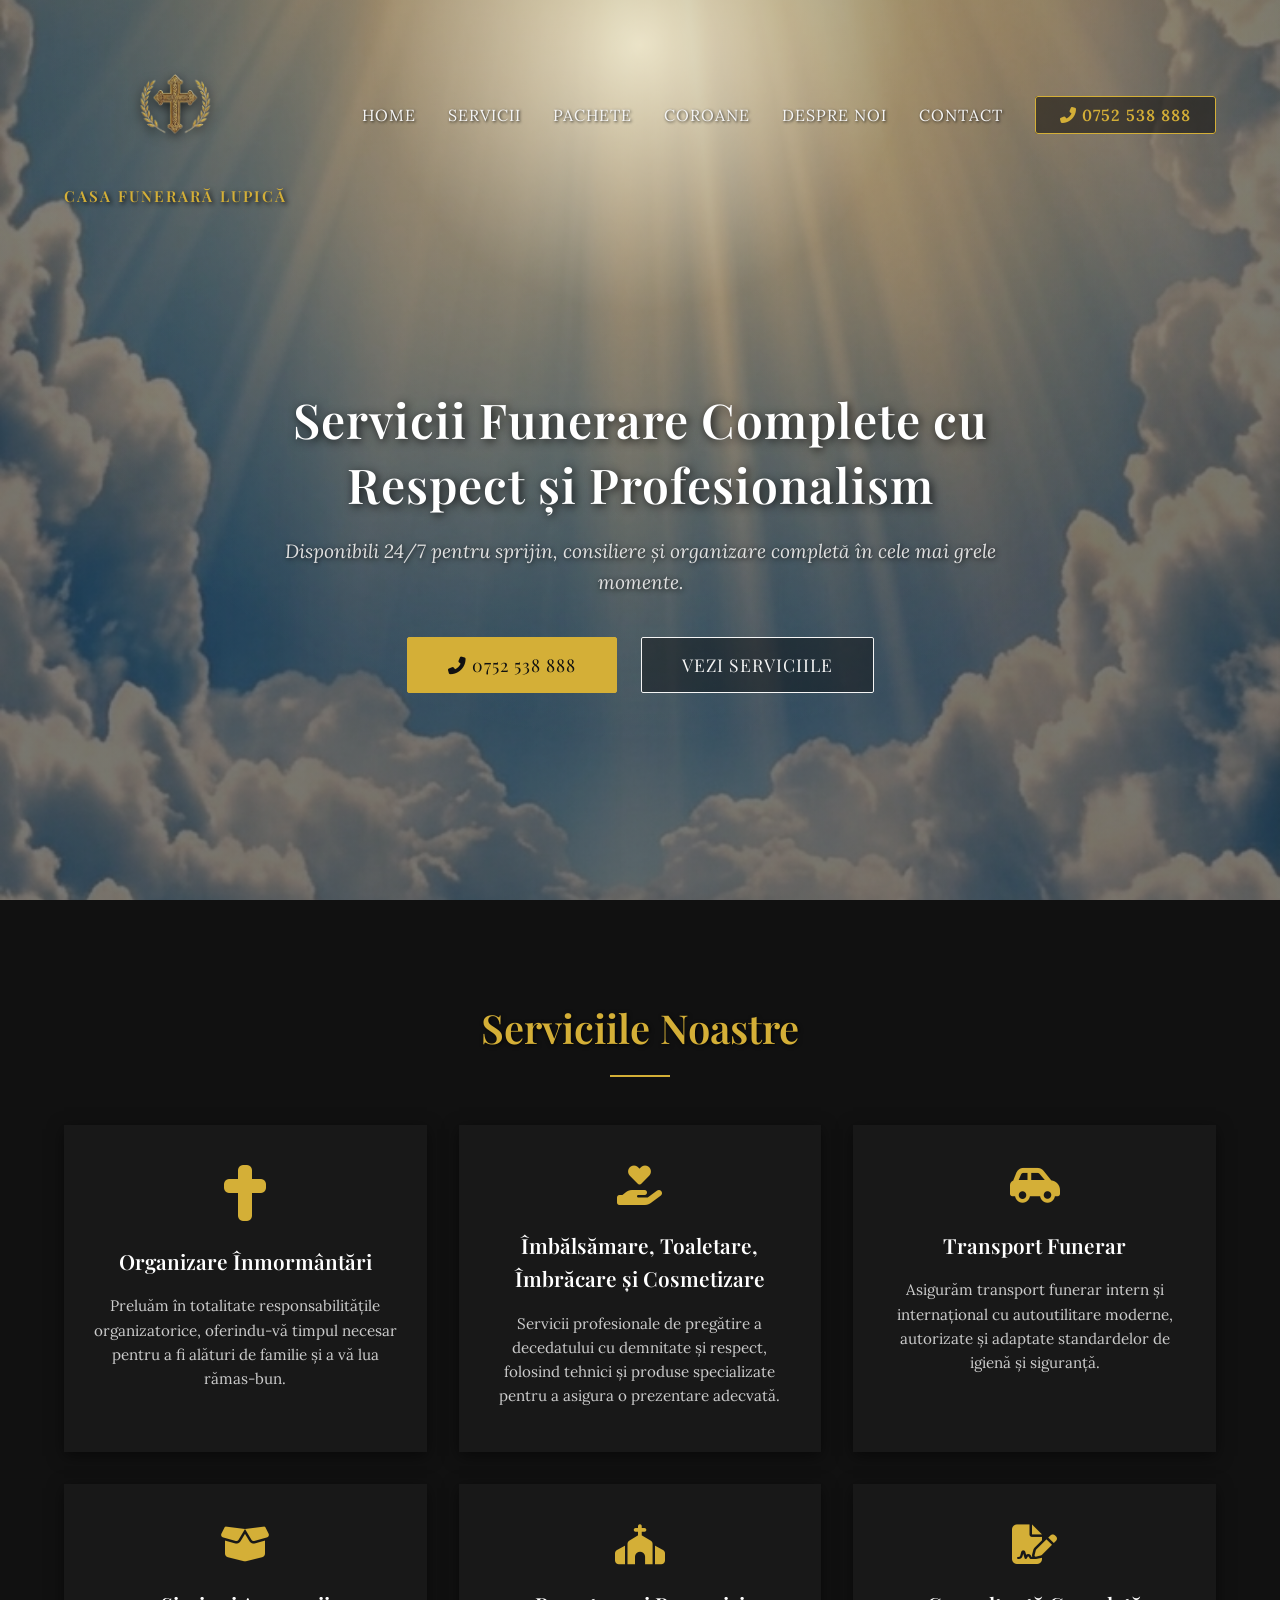
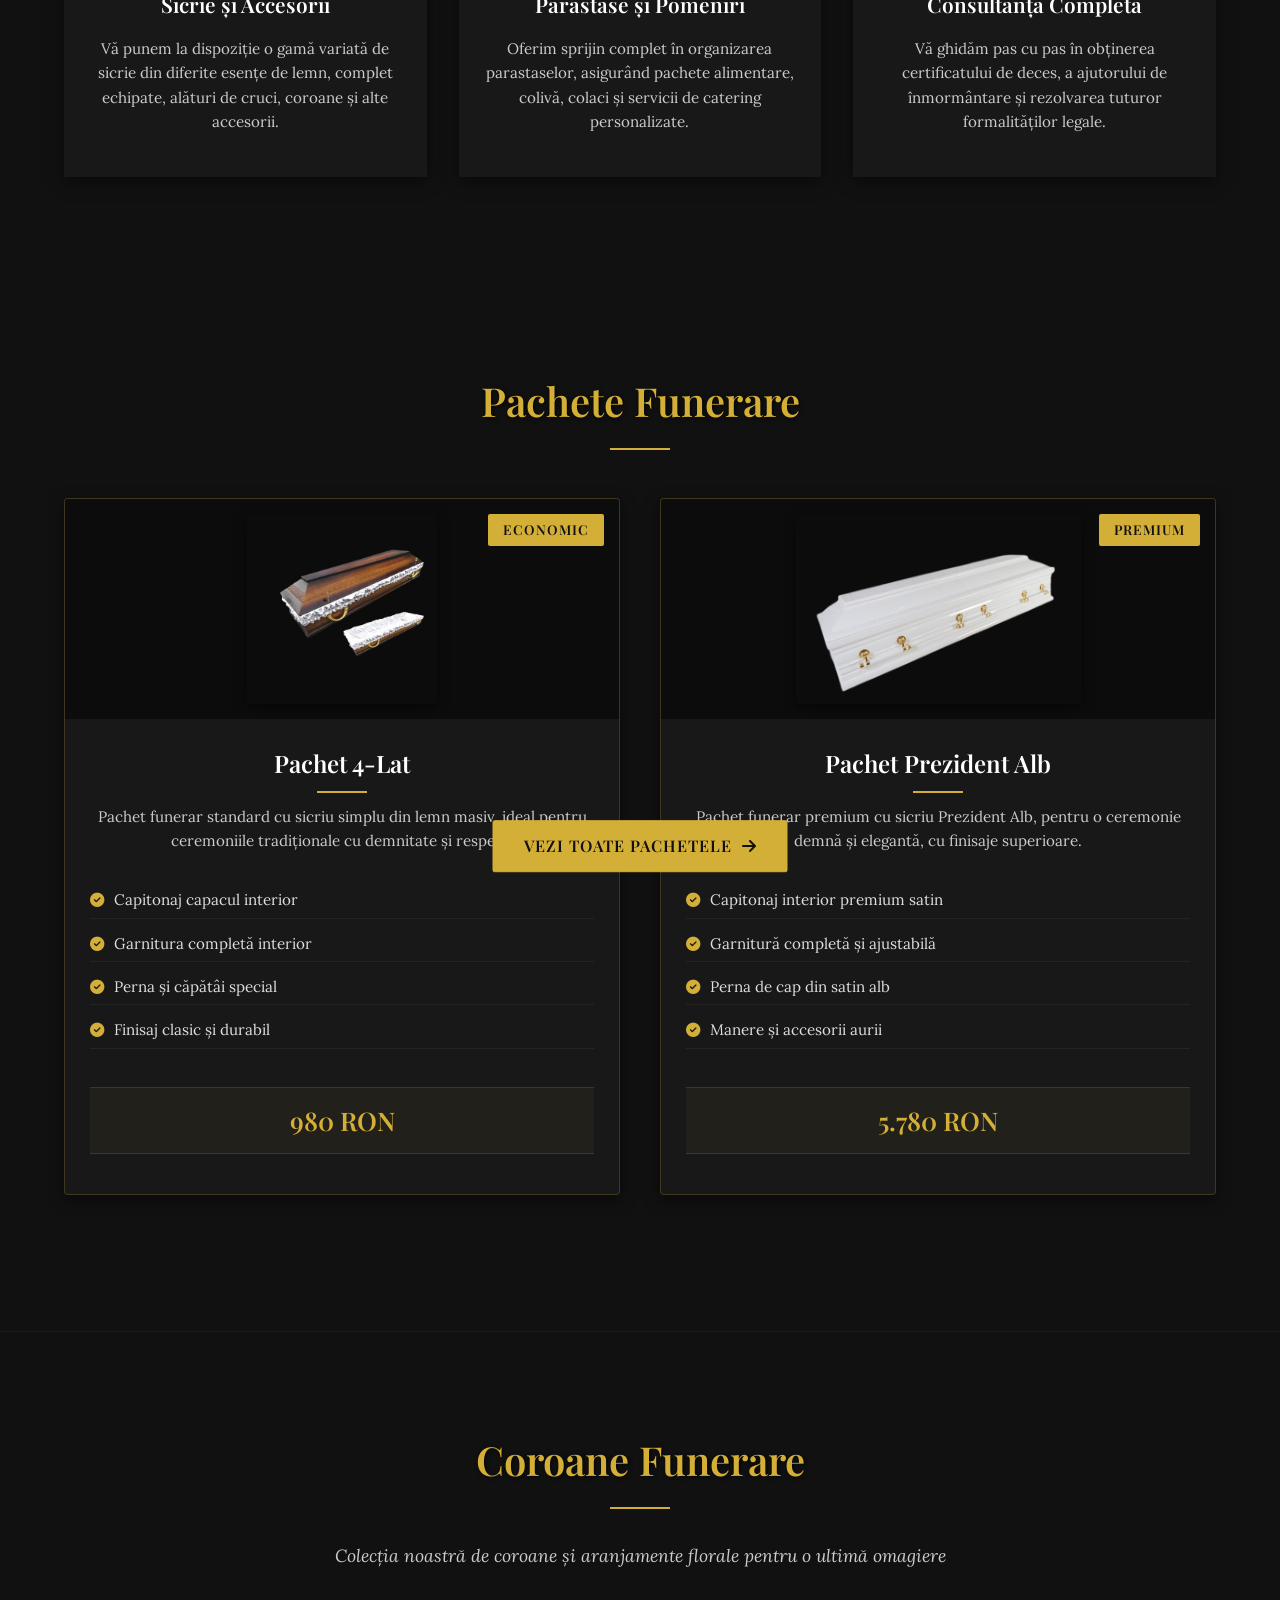
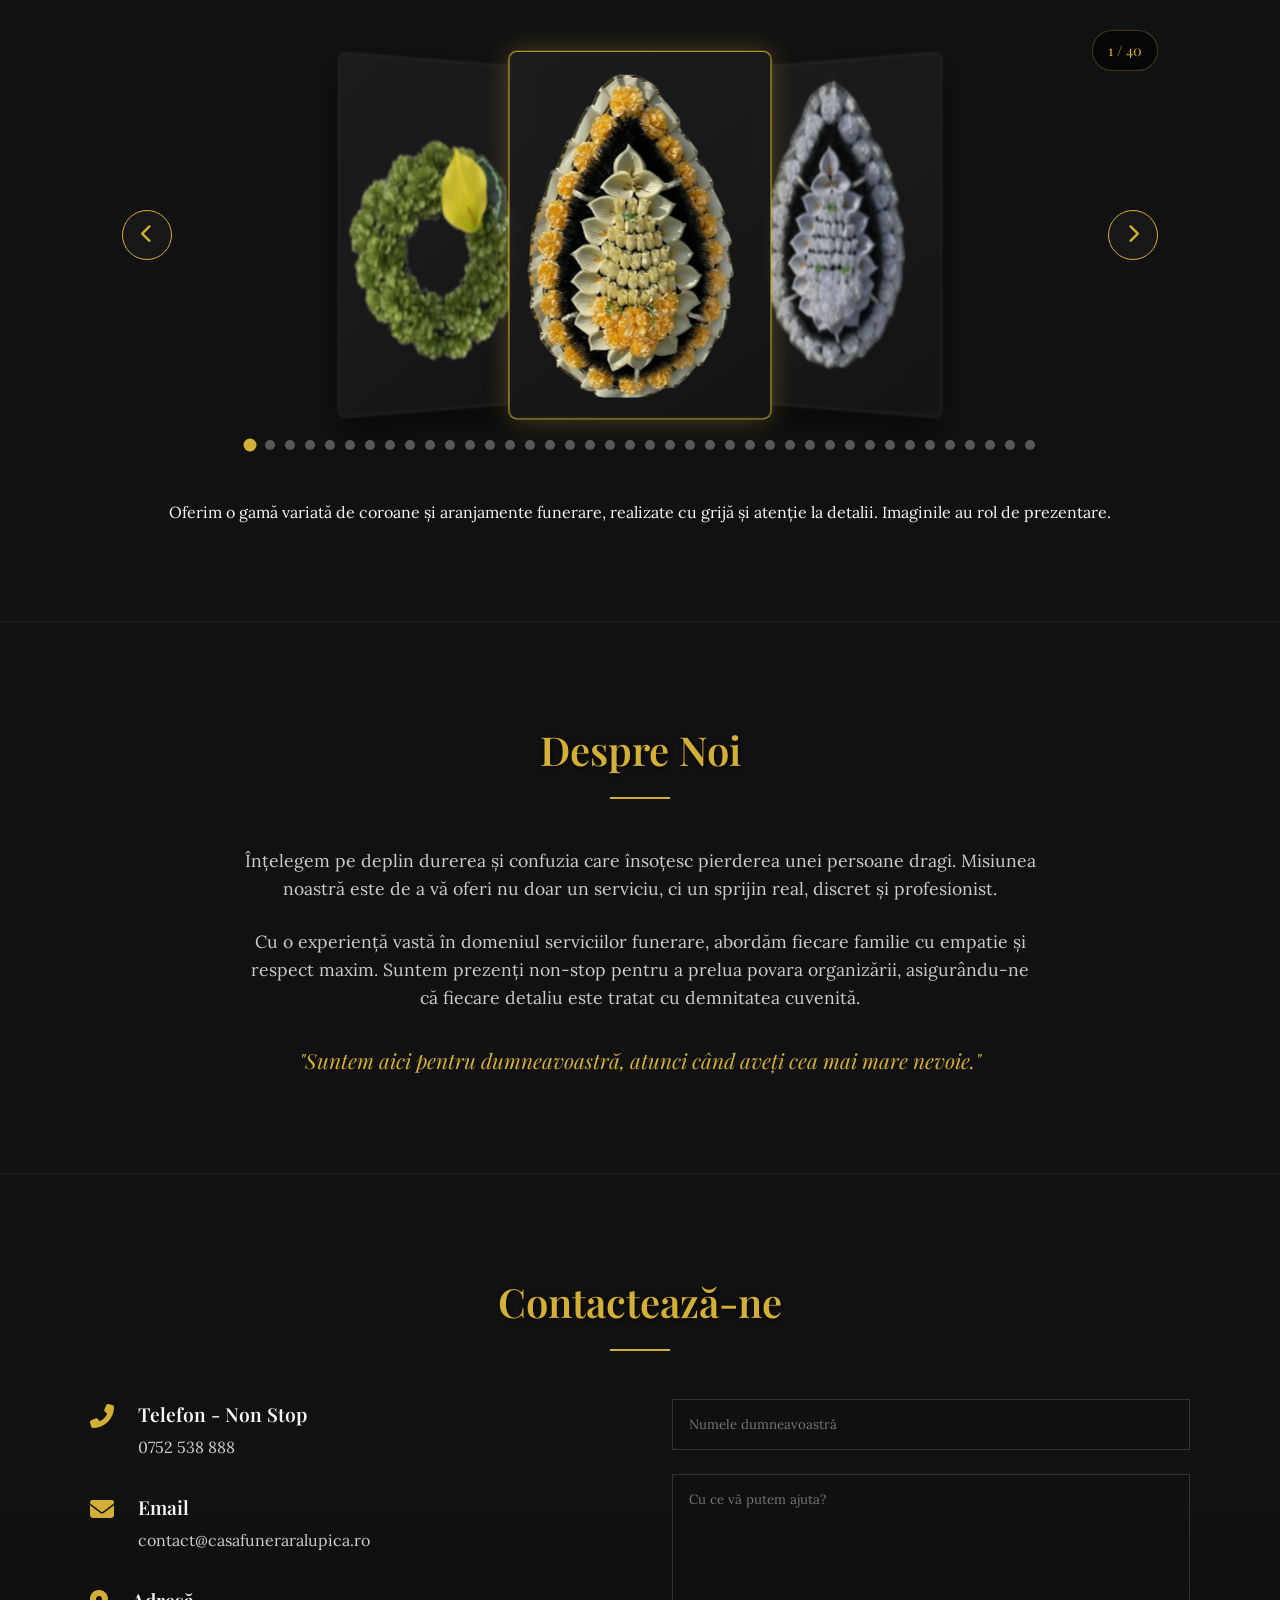
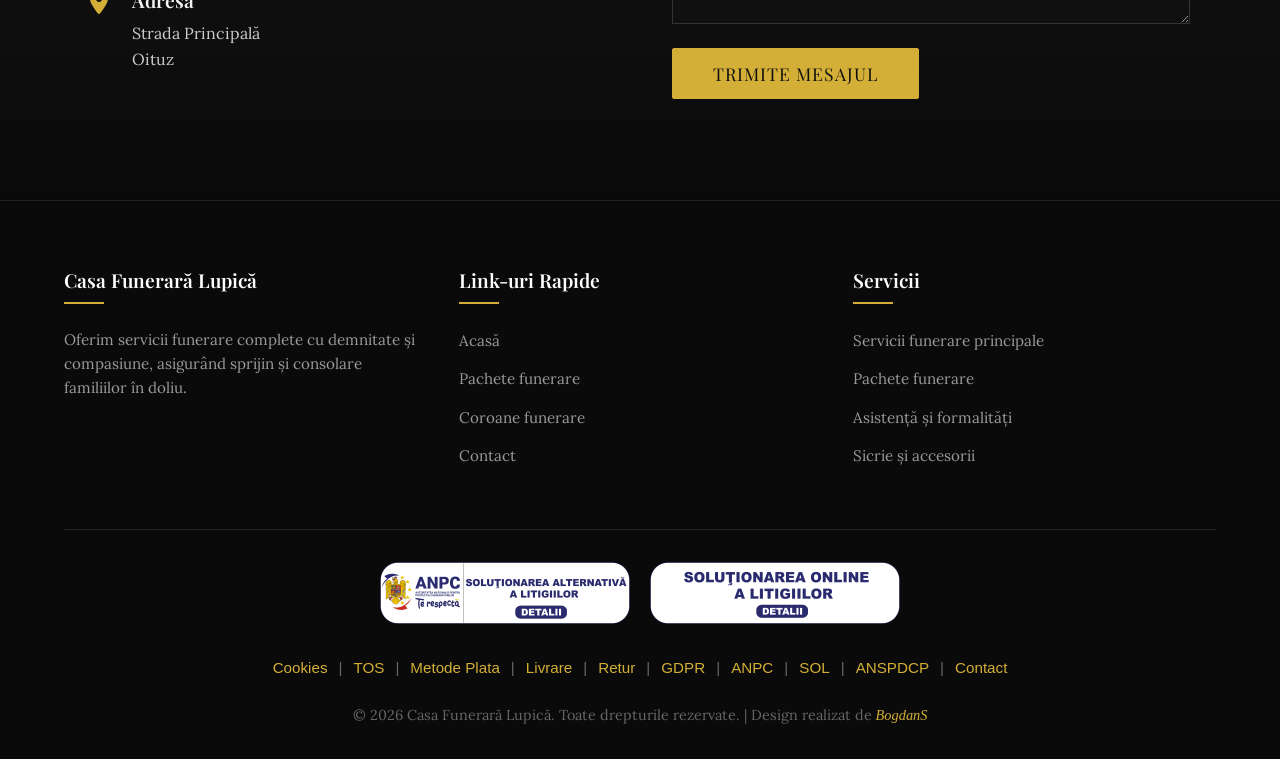
==== commit 84edd1ce: "Update index.html" ====
--- a/index.html
+++ b/index.html
@@ -970,9 +970,11 @@
         }
 
         .legal-badges img {
-            height: 45px;
+            max-width: 250px;
+            width: 100%;
+            height: auto;
+            object-fit: contain;
             border-radius: 6px;
-            object-fit: contain;
         }
 
         .legal-links {
@@ -1119,6 +1121,12 @@
                 background-repeat: no-repeat;
                 z-index: 0; 
                 pointer-events: none;
+            }
+
+            .legal-badges {
+                flex-direction: column;
+                align-items: center;
+                gap: 10px;
             }
         }
     </style>
@@ -1393,11 +1401,11 @@
 
         <div class="legal-section">
             <div class="legal-badges">
-                <a href="https://anpc.ro/ce-este-sal/" target="_blank" rel="nofollow">
-                    <img src="https://wp.anpc.ro/wp-content/uploads/2022/07/ANPC-SAL.png" alt="ANPC - Soluționarea Alternativă a Litigiilor">
+                <a href="https://anpc.ro/ce-este-sal/" target="_blank" rel="noopener noreferrer">
+                    <img src="images/anpc-sal.png" alt="ANPC SAL - Soluționarea Alternativă a Litigiilor">
                 </a>
-                <a href="https://ec.europa.eu/consumers/odr" target="_blank" rel="nofollow">
-                    <img src="https://wp.anpc.ro/wp-content/uploads/2022/07/ANPC-SOL.png" alt="Soluționarea Online a Litigiilor">
+                <a href="https://ec.europa.eu/consumers/odr/main/index.cfm?event=main.home2.show&lng=RO" target="_blank" rel="noopener noreferrer">
+                    <img src="images/anpc-sol.png" alt="SOL - Soluționarea Online a Litigiilor">
                 </a>
             </div>
             <div class="legal-links">
@@ -1408,7 +1416,7 @@
                 <a href="#">Retur</a> <span>|</span>
                 <a href="#">GDPR</a> <span>|</span>
                 <a href="https://anpc.ro/" target="_blank" rel="nofollow">ANPC</a> <span>|</span>
-                <a href="https://ec.europa.eu/consumers/odr" target="_blank" rel="nofollow">SOL</a> <span>|</span>
+                <a href="https://ec.europa.eu/consumers/odr/main/index.cfm?event=main.home2.show&lng=RO" target="_blank" rel="nofollow">SOL</a> <span>|</span>
                 <a href="https://www.dataprotection.ro/" target="_blank" rel="nofollow">ANSPDCP</a> <span>|</span>
                 <a href="#contact">Contact</a>
             </div>
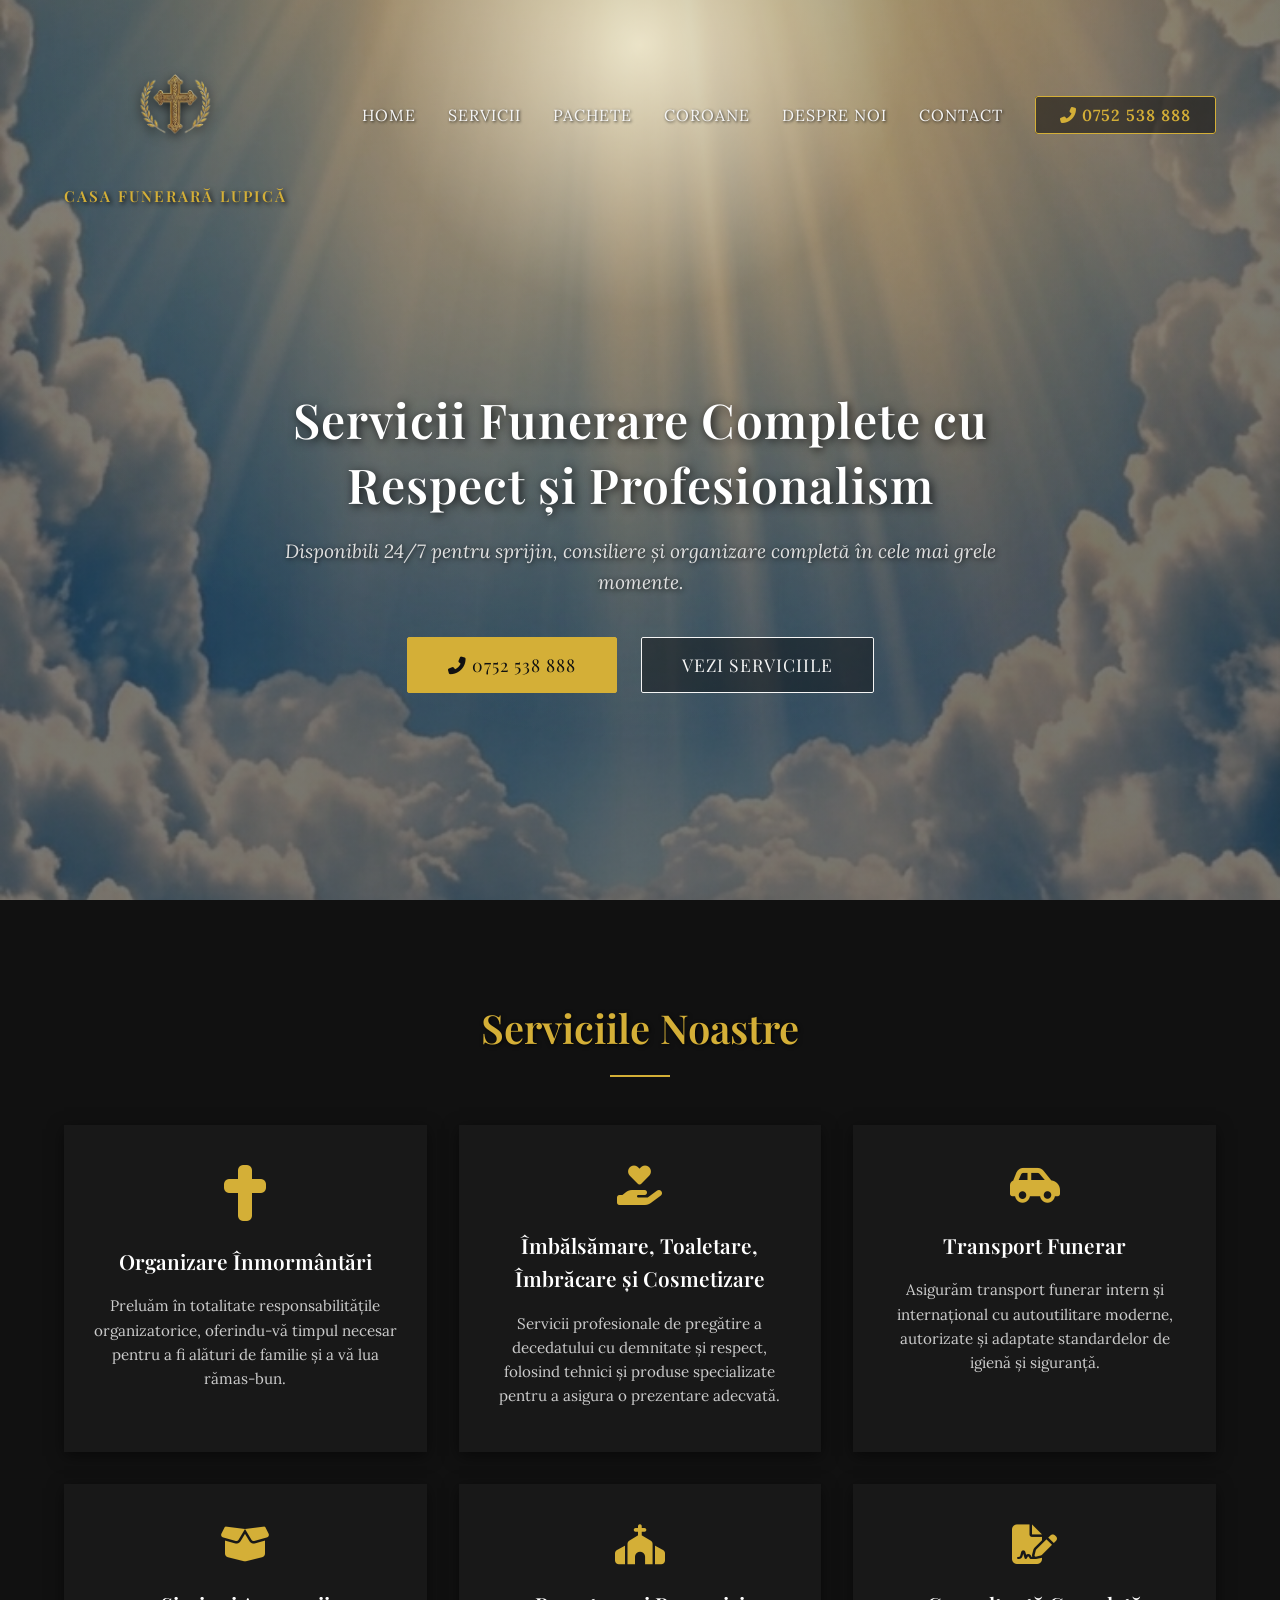
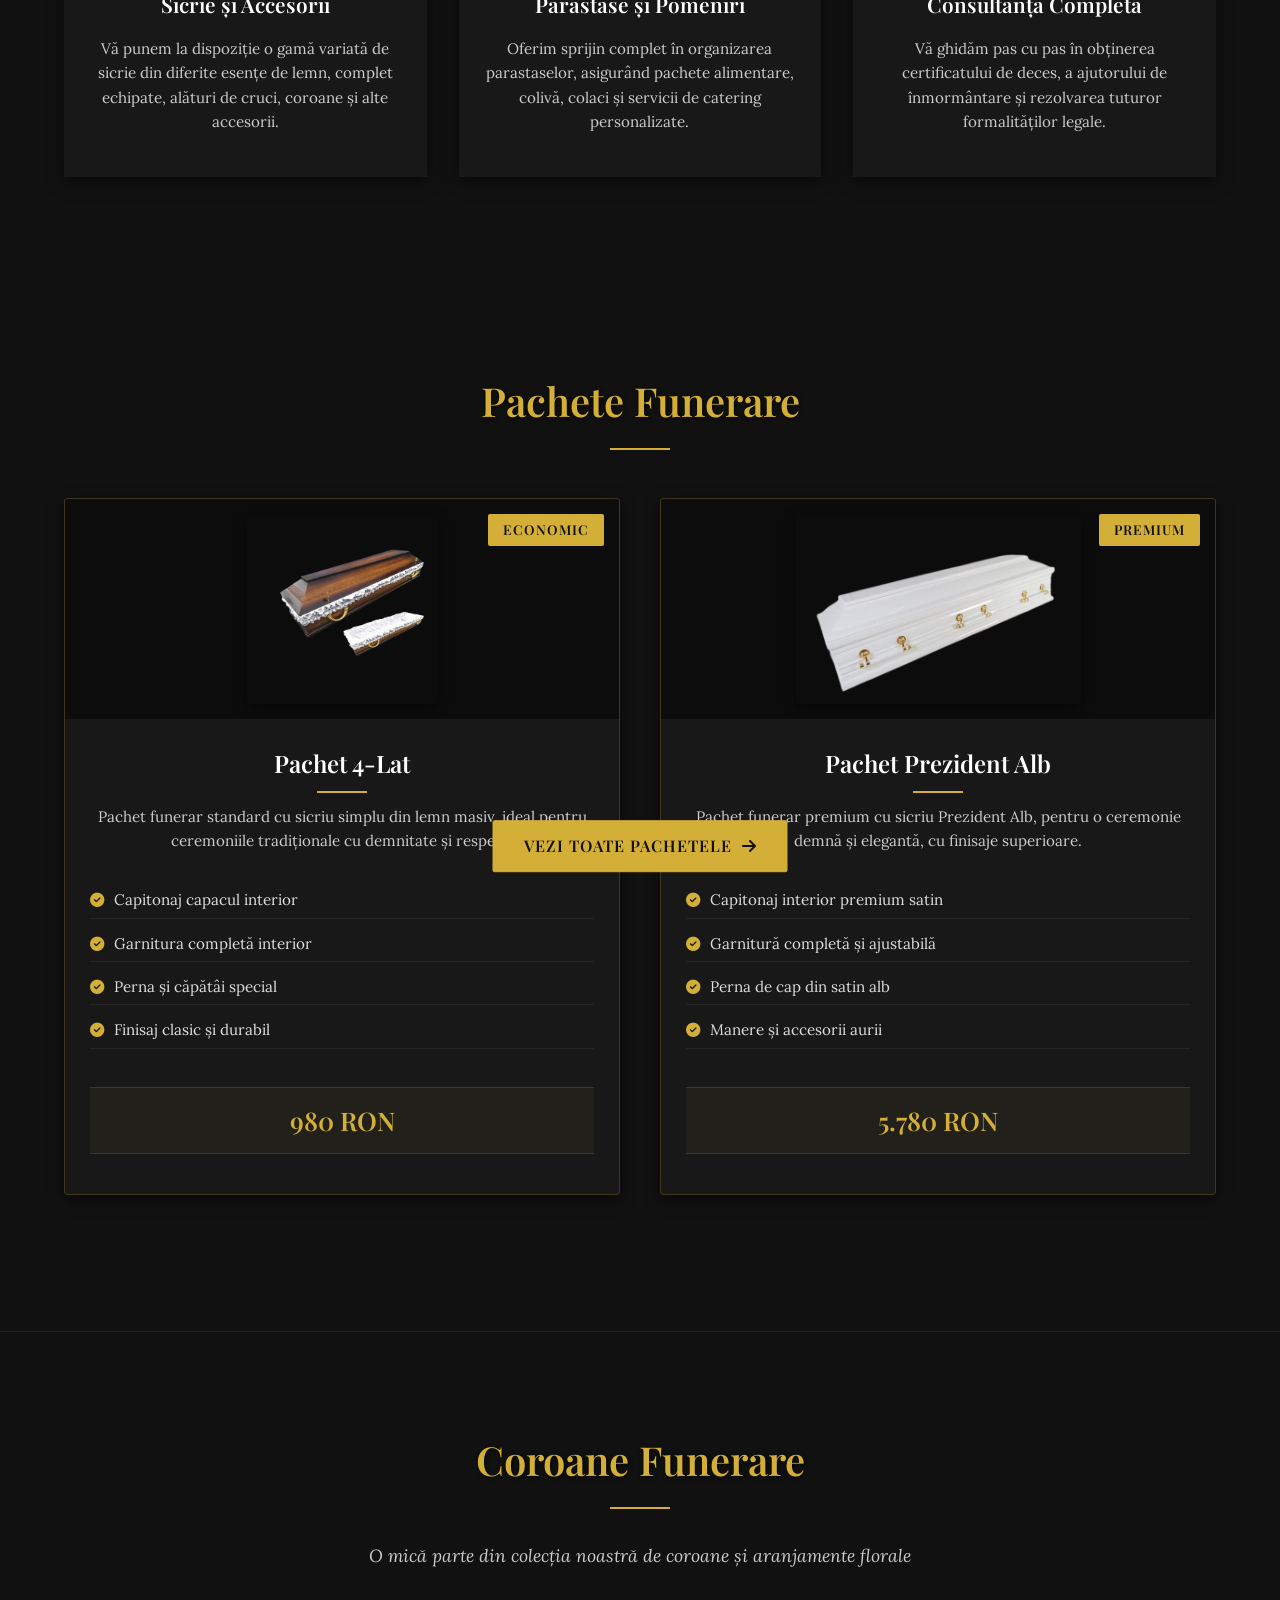
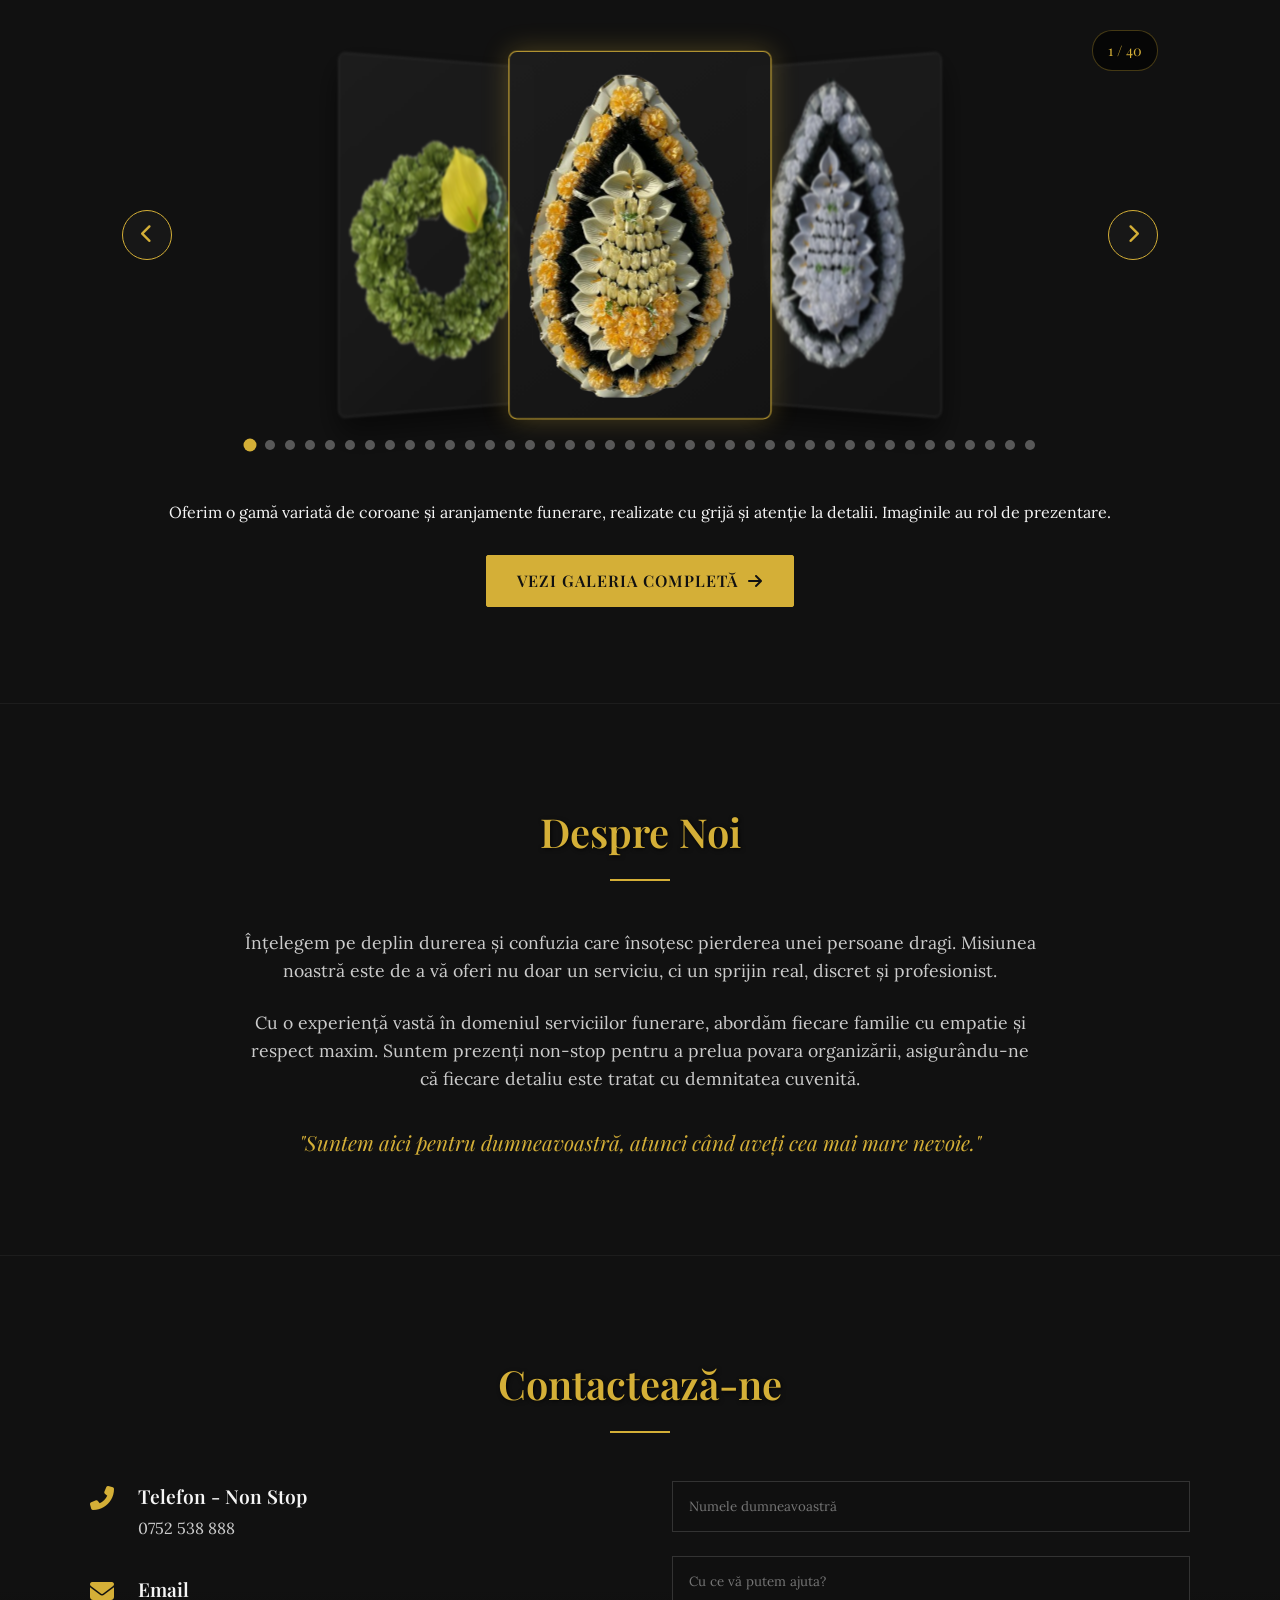
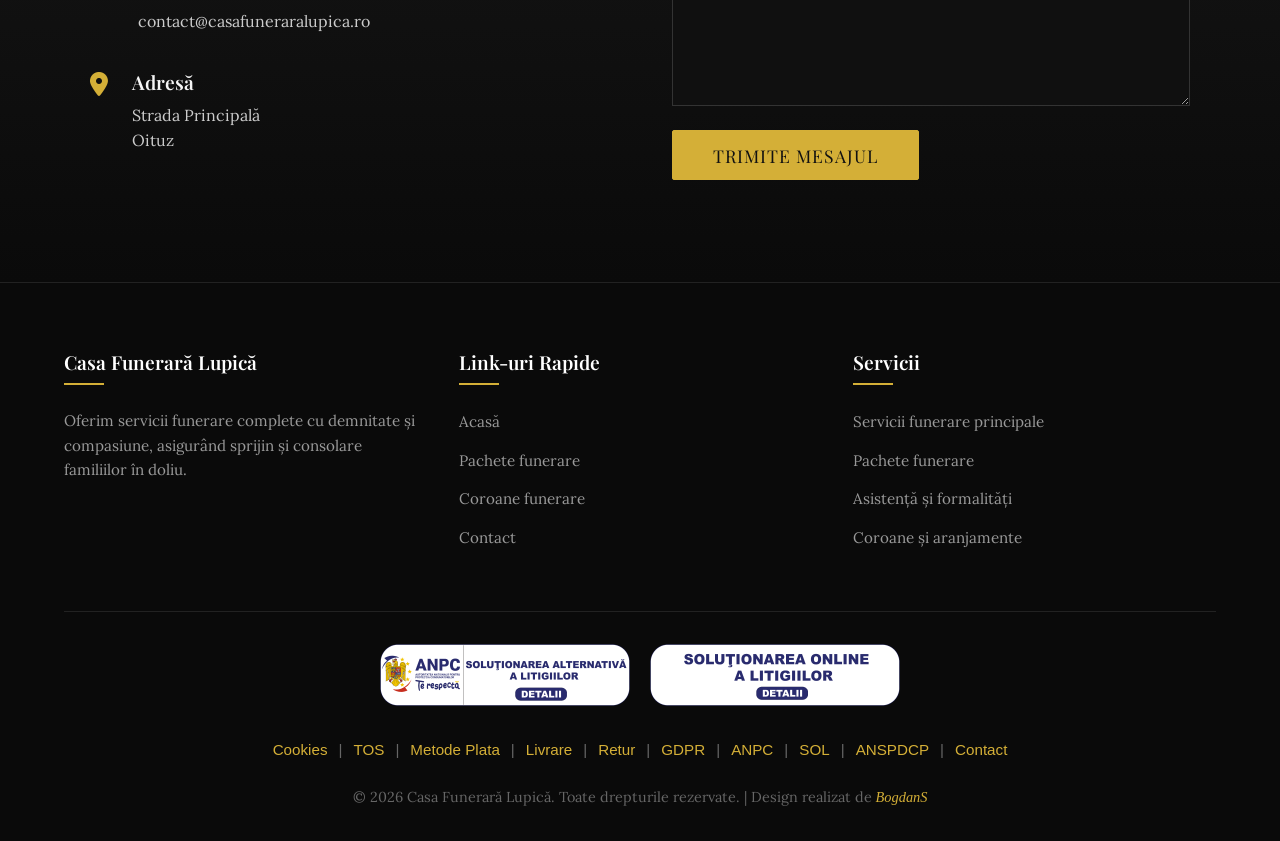
==== commit e8c63918: "Update index.html" ====
--- a/index.html
+++ b/index.html
@@ -1135,7 +1135,7 @@
 
     <header id="header">
         <div class="logo">
-            <a href="/">
+            <a href="./">
                 <img src="images/logo.png" alt="Logo Servicii Funerare">
                 <span class="logo-text">Casa Funerară Lupică</span>
             </a>
@@ -1146,7 +1146,7 @@
                 <li><a href="./">Home</a></li>
                 <li><a href="#servicii">Servicii</a></li>
                 <li><a href="./pachete.html">Pachete</a></li>
-                <li><a href="#coroane">Coroane</a></li>
+                <li><a href="coroane.html">Coroane</a></li>
                 <li><a href="#despre">Despre Noi</a></li>
                 <li><a href="#contact">Contact</a></li>
                 <li><a href="tel:+40752538888" class="btn-call"><i class="fas fa-phone-alt"></i> 0752 538 888</a></li>
@@ -1294,7 +1294,7 @@
 
         <section id="coroane" class="coroane-section fade-in">
             <h2 class="section-title">Coroane Funerare</h2>
-            <p class="section-subtitle">Colecția noastră de coroane și aranjamente florale pentru o ultimă omagiere</p>
+            <p class="section-subtitle">O mică parte din colecția noastră de coroane și aranjamente florale</p>
             
             <div class="coroane-container">
                 <div class="coroane-cylinder" id="coroaneCylinder">
@@ -1317,6 +1317,12 @@
             
             <div class="coroane-description">
                 <p>Oferim o gamă variată de coroane și aranjamente funerare, realizate cu grijă și atenție la detalii. Imaginile au rol de prezentare.</p>
+                <div style="text-align: center; margin-top: 30px;">
+                    <a href="coroane.html" class="btn-more">
+                        <span>Vezi galeria completă</span>
+                        <i class="fas fa-arrow-right"></i>
+                    </a>
+                </div>
             </div>
         </section>
 
@@ -1382,9 +1388,9 @@
             <div class="footer-col">
                 <h3>Link-uri Rapide</h3>
                 <ul>
-                    <li><a href="#hero">Acasă</a></li>
+                    <li><a href="./">Acasă</a></li>
                     <li><a href="pachete.html">Pachete funerare</a></li>
-                    <li><a href="#coroane">Coroane funerare</a></li>
+                    <li><a href="coroane.html">Coroane funerare</a></li>
                     <li><a href="#contact">Contact</a></li>
                 </ul>
             </div>
@@ -1394,7 +1400,7 @@
                     <li><a href="#servicii">Servicii funerare principale</a></li>
                     <li><a href="pachete.html">Pachete funerare</a></li>
                     <li><a href="#servicii">Asistență și formalități</a></li>
-                    <li><a href="pachete.html">Sicrie și accesorii</a></li>
+                    <li><a href="coroane.html">Coroane și aranjamente</a></li>
                 </ul>
             </div>
         </div>
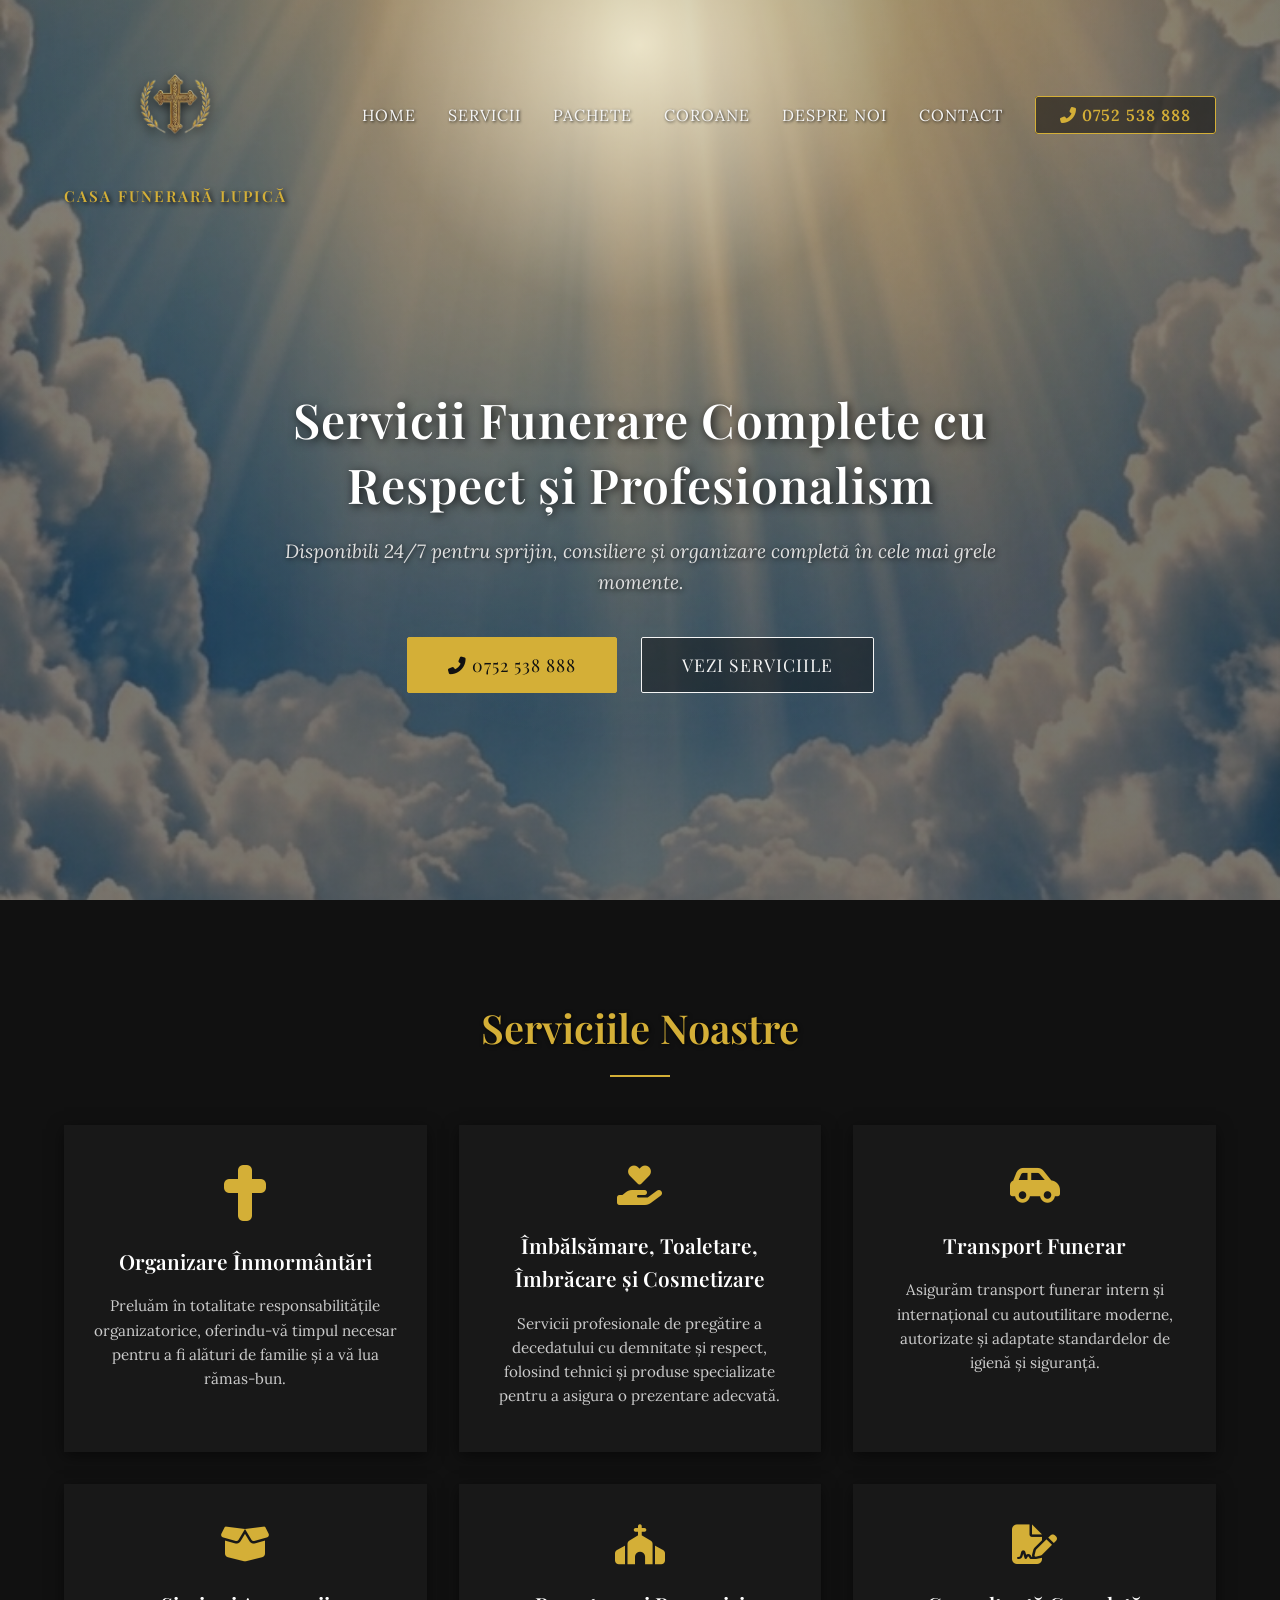
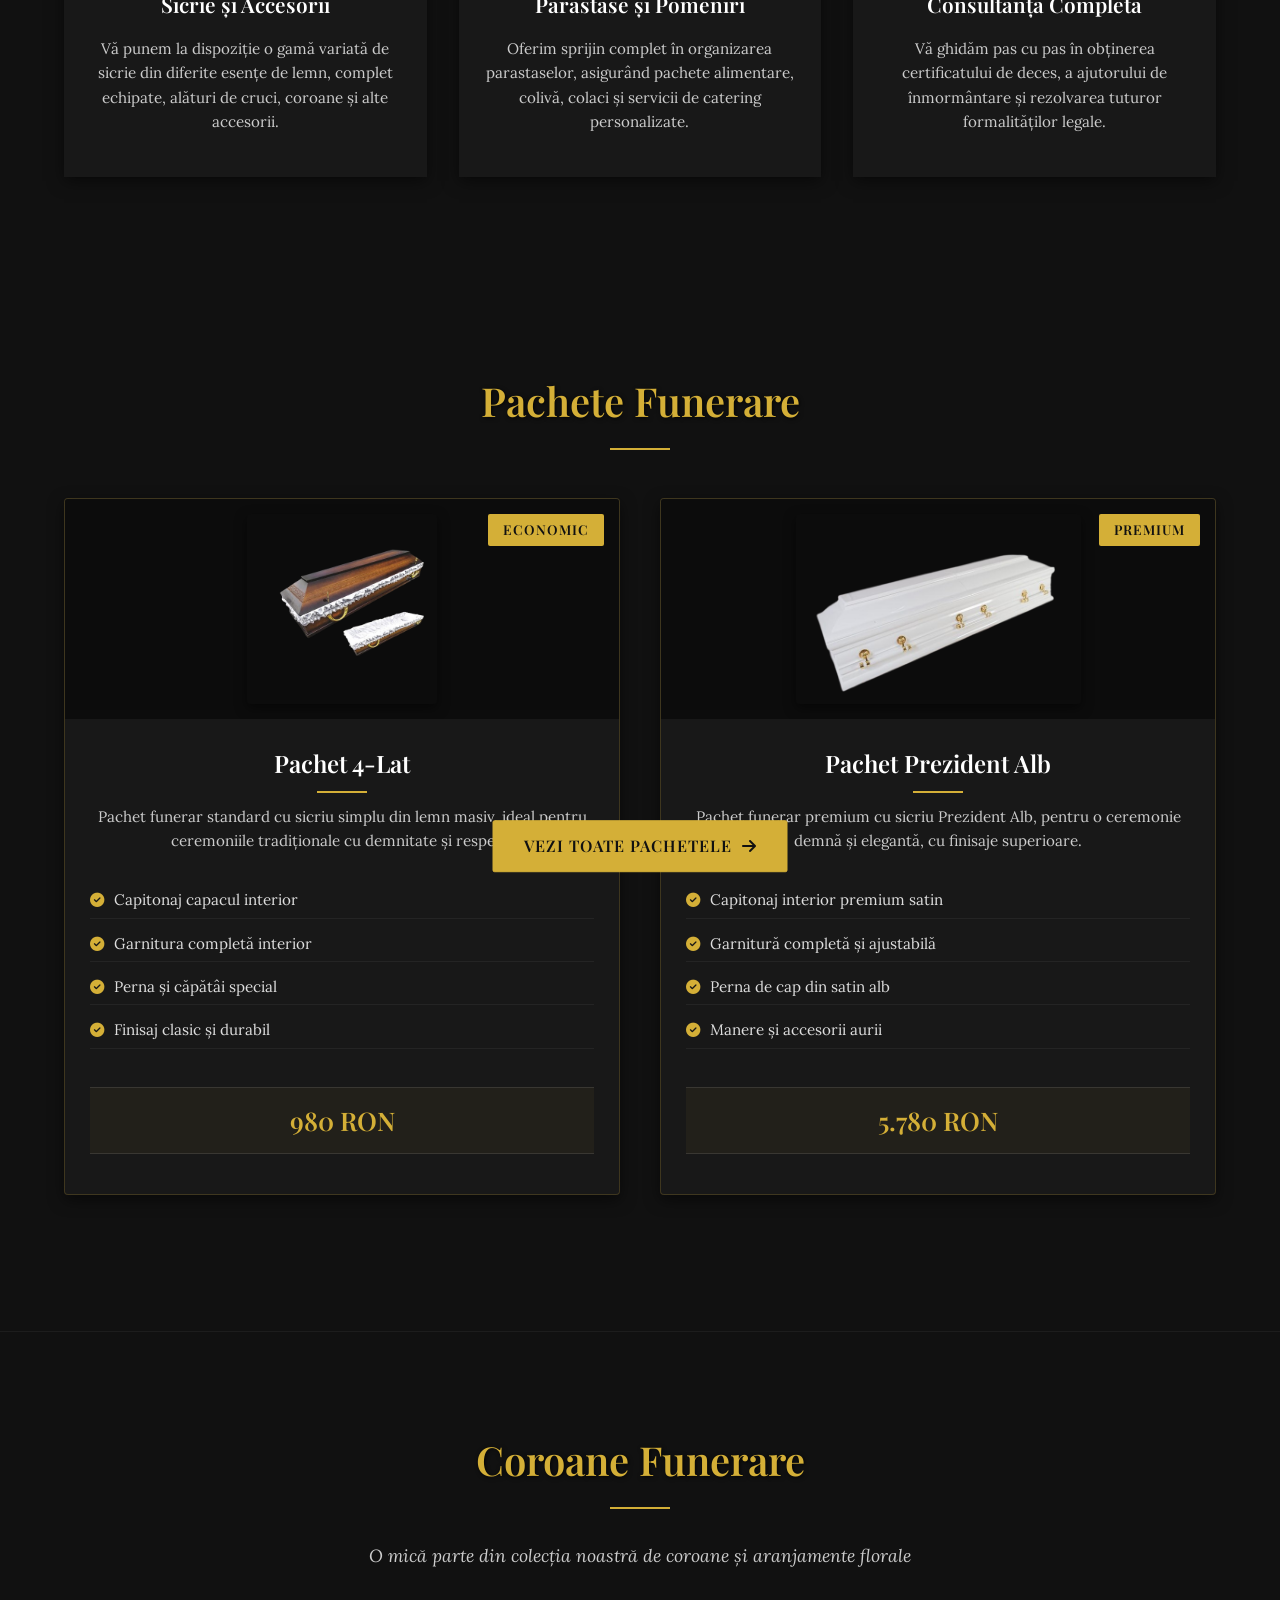
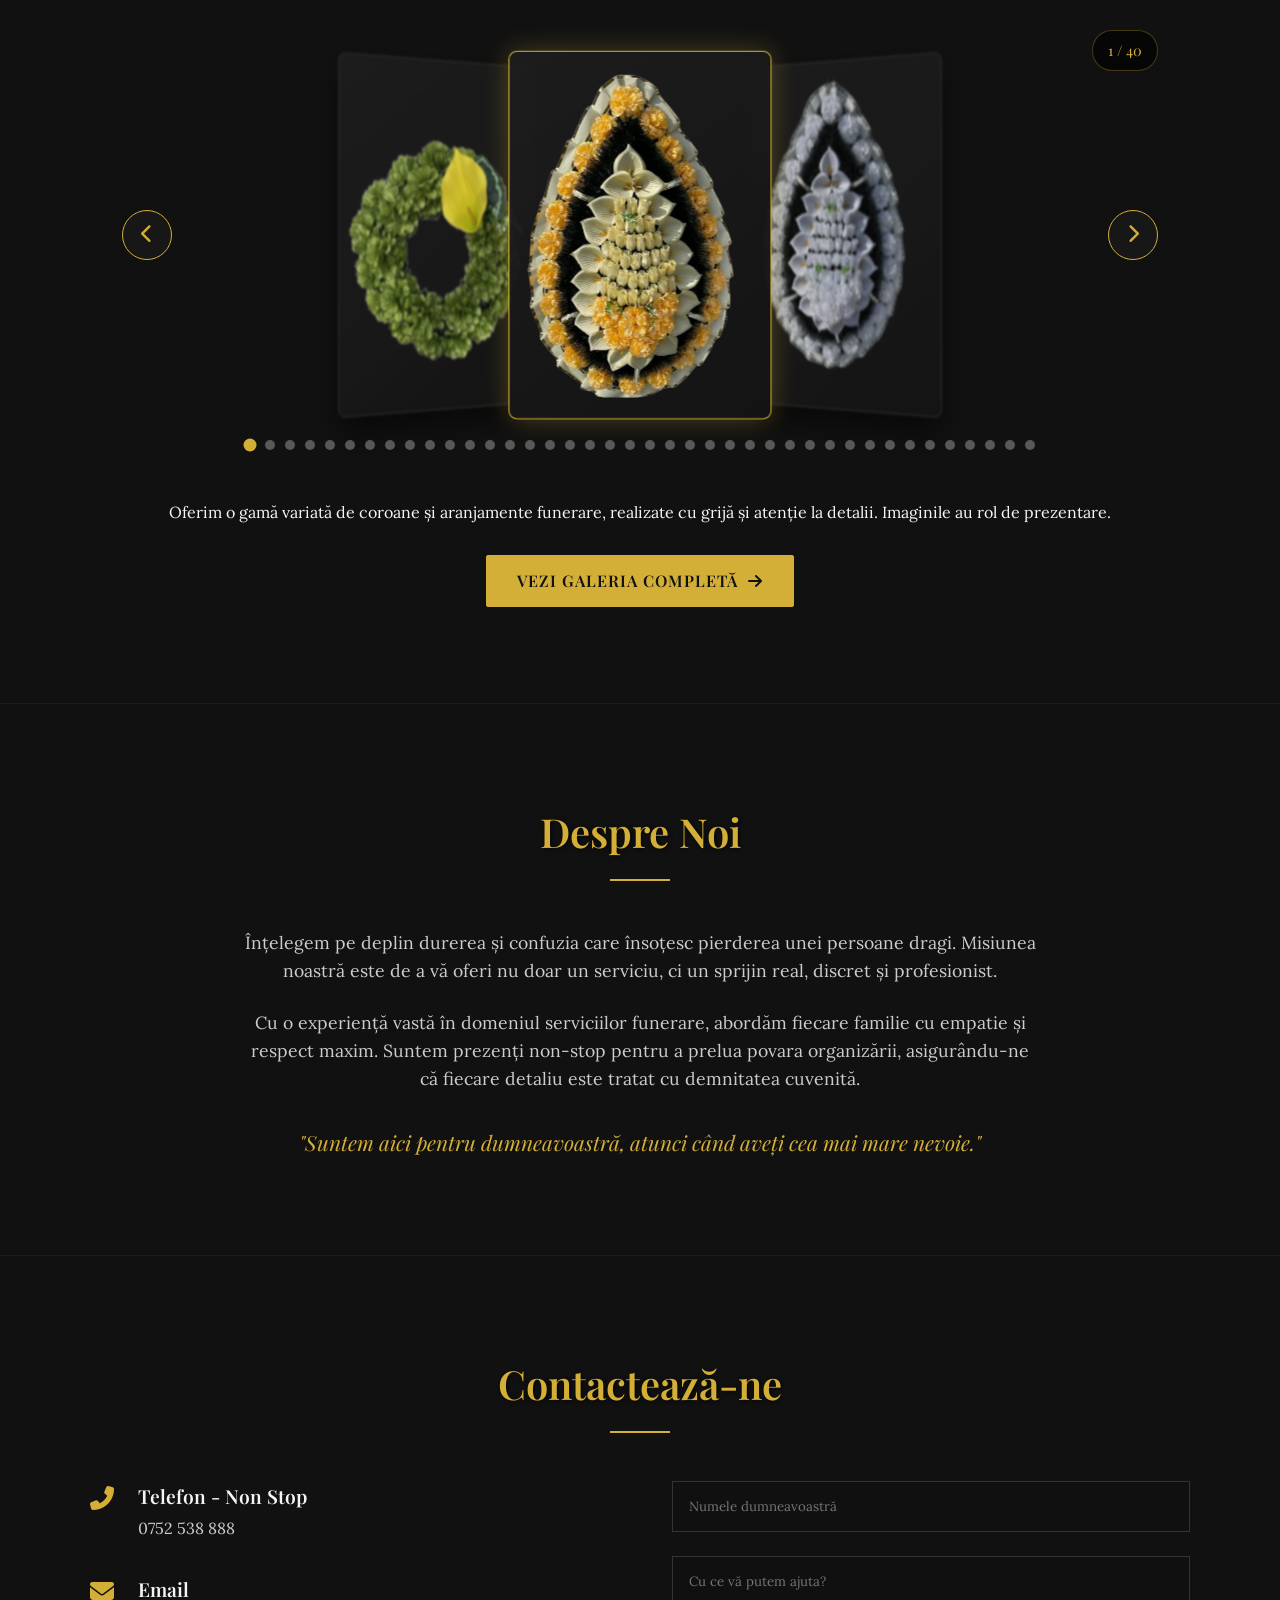
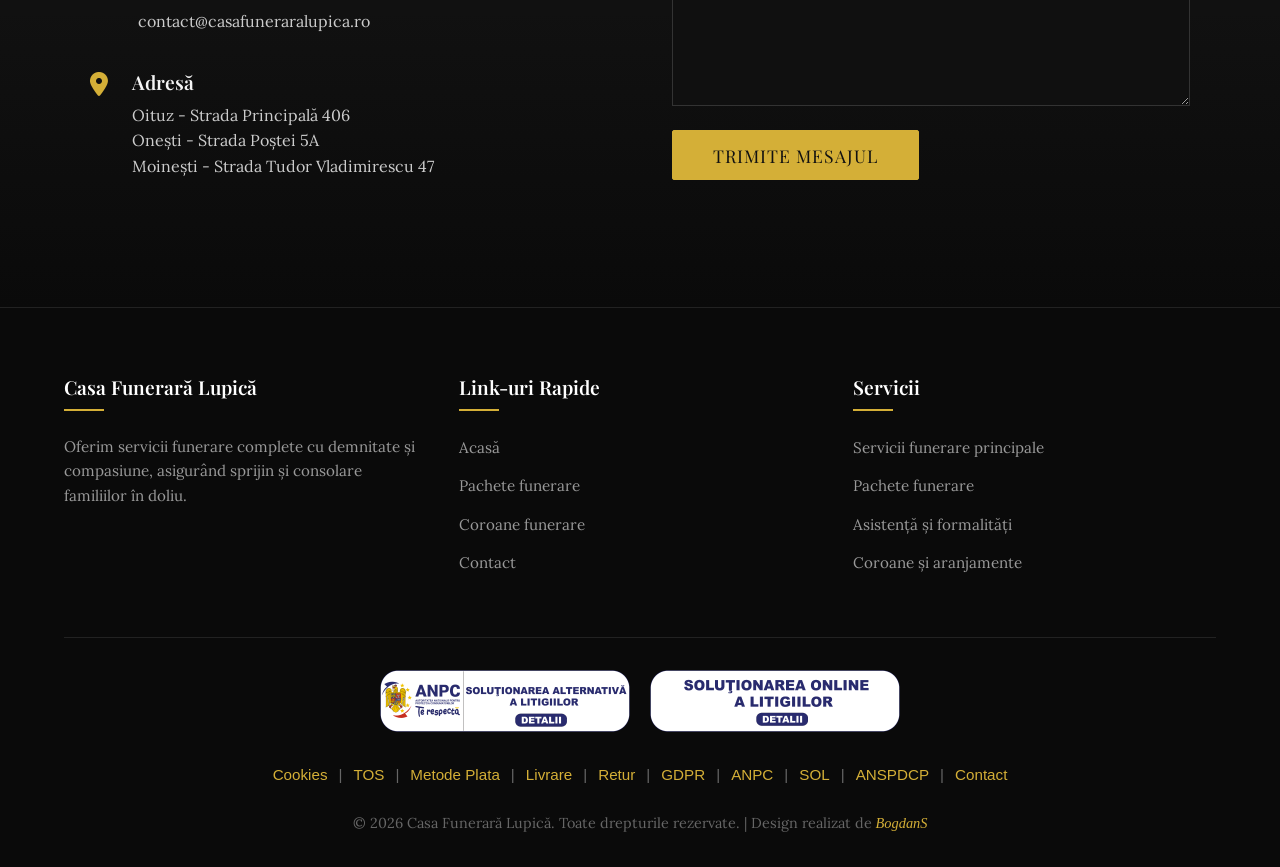
==== commit 18ad3034: "Update index.html" ====
--- a/index.html
+++ b/index.html
@@ -1358,7 +1358,7 @@
                         <i class="fas fa-map-marker-alt"></i>
                         <div>
                             <h4>Adresă</h4>
-                            <p>Strada Principală<br>Oituz</p>
+                            <p>Oituz - Strada Principală 406<br>Onești - Strada Poștei 5A<br>Moinești - Strada Tudor Vladimirescu 47</p>
                         </div>
                     </div>
                 </div>
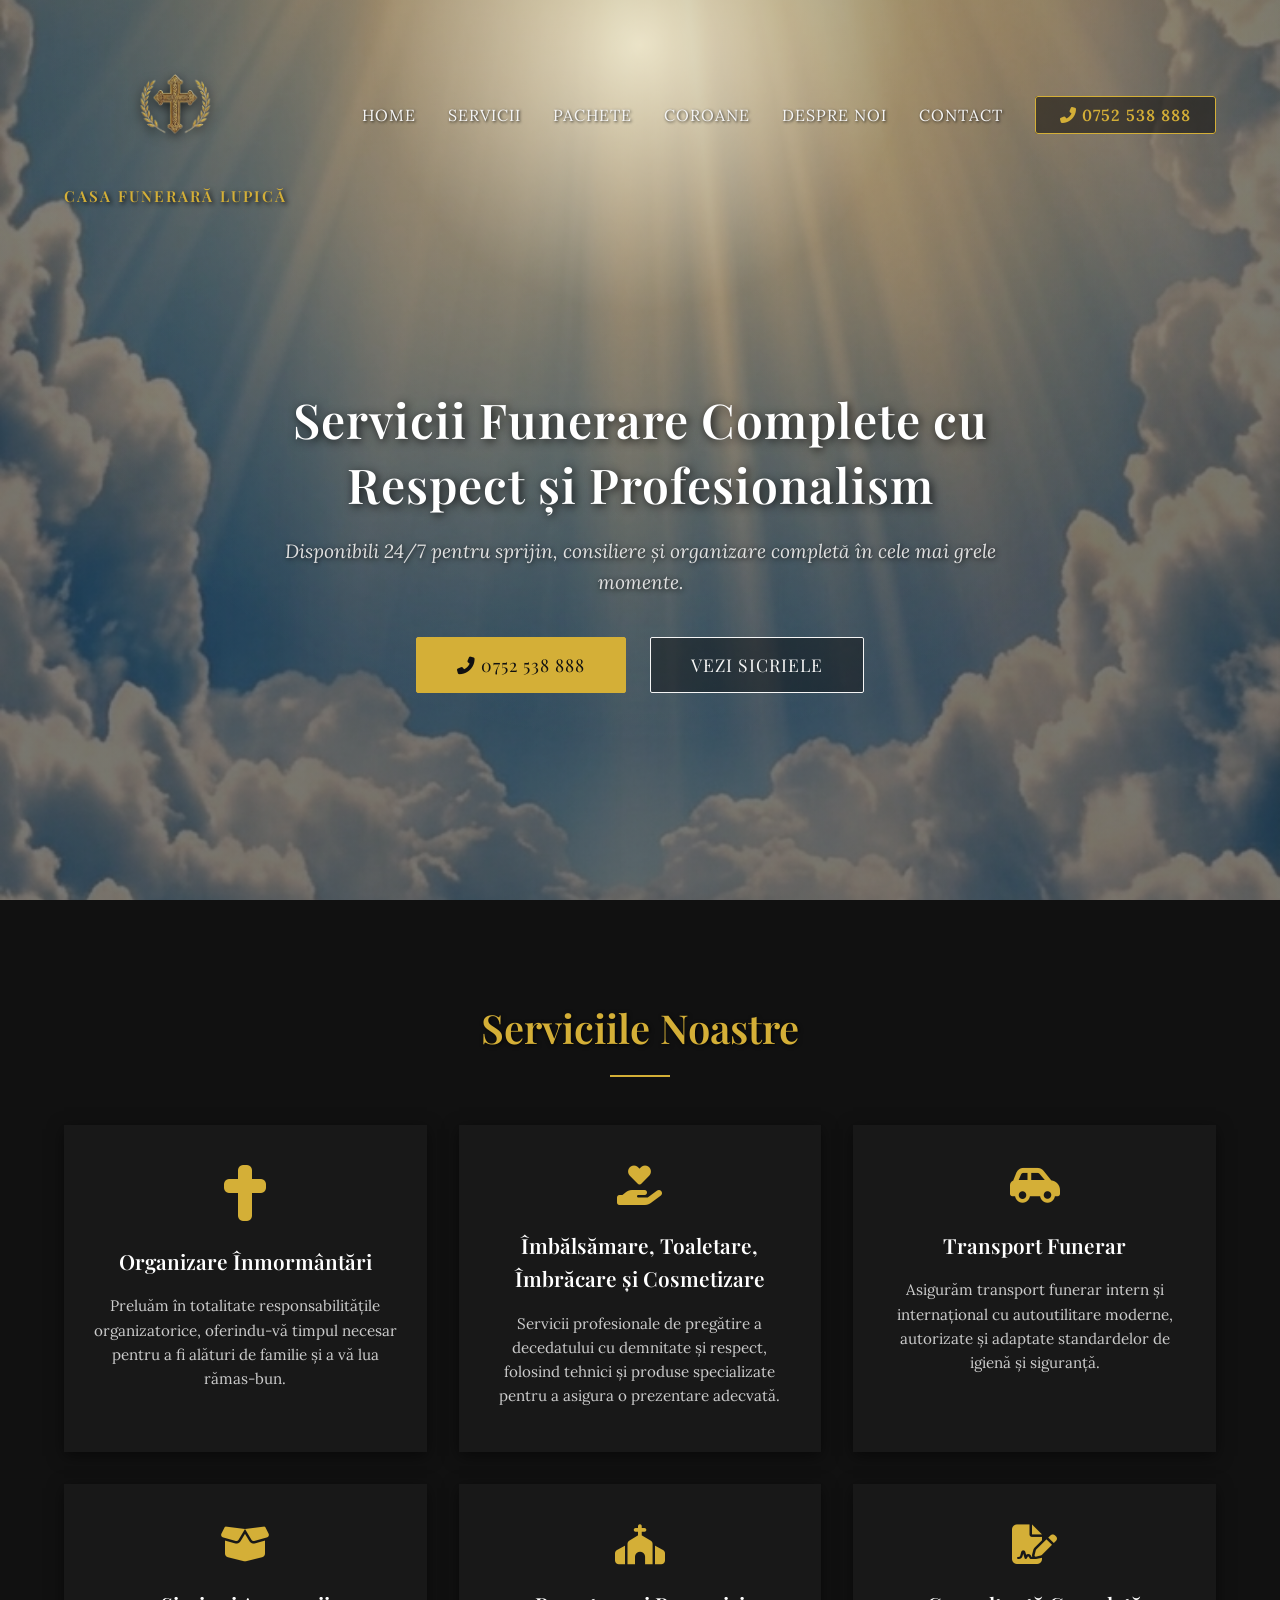
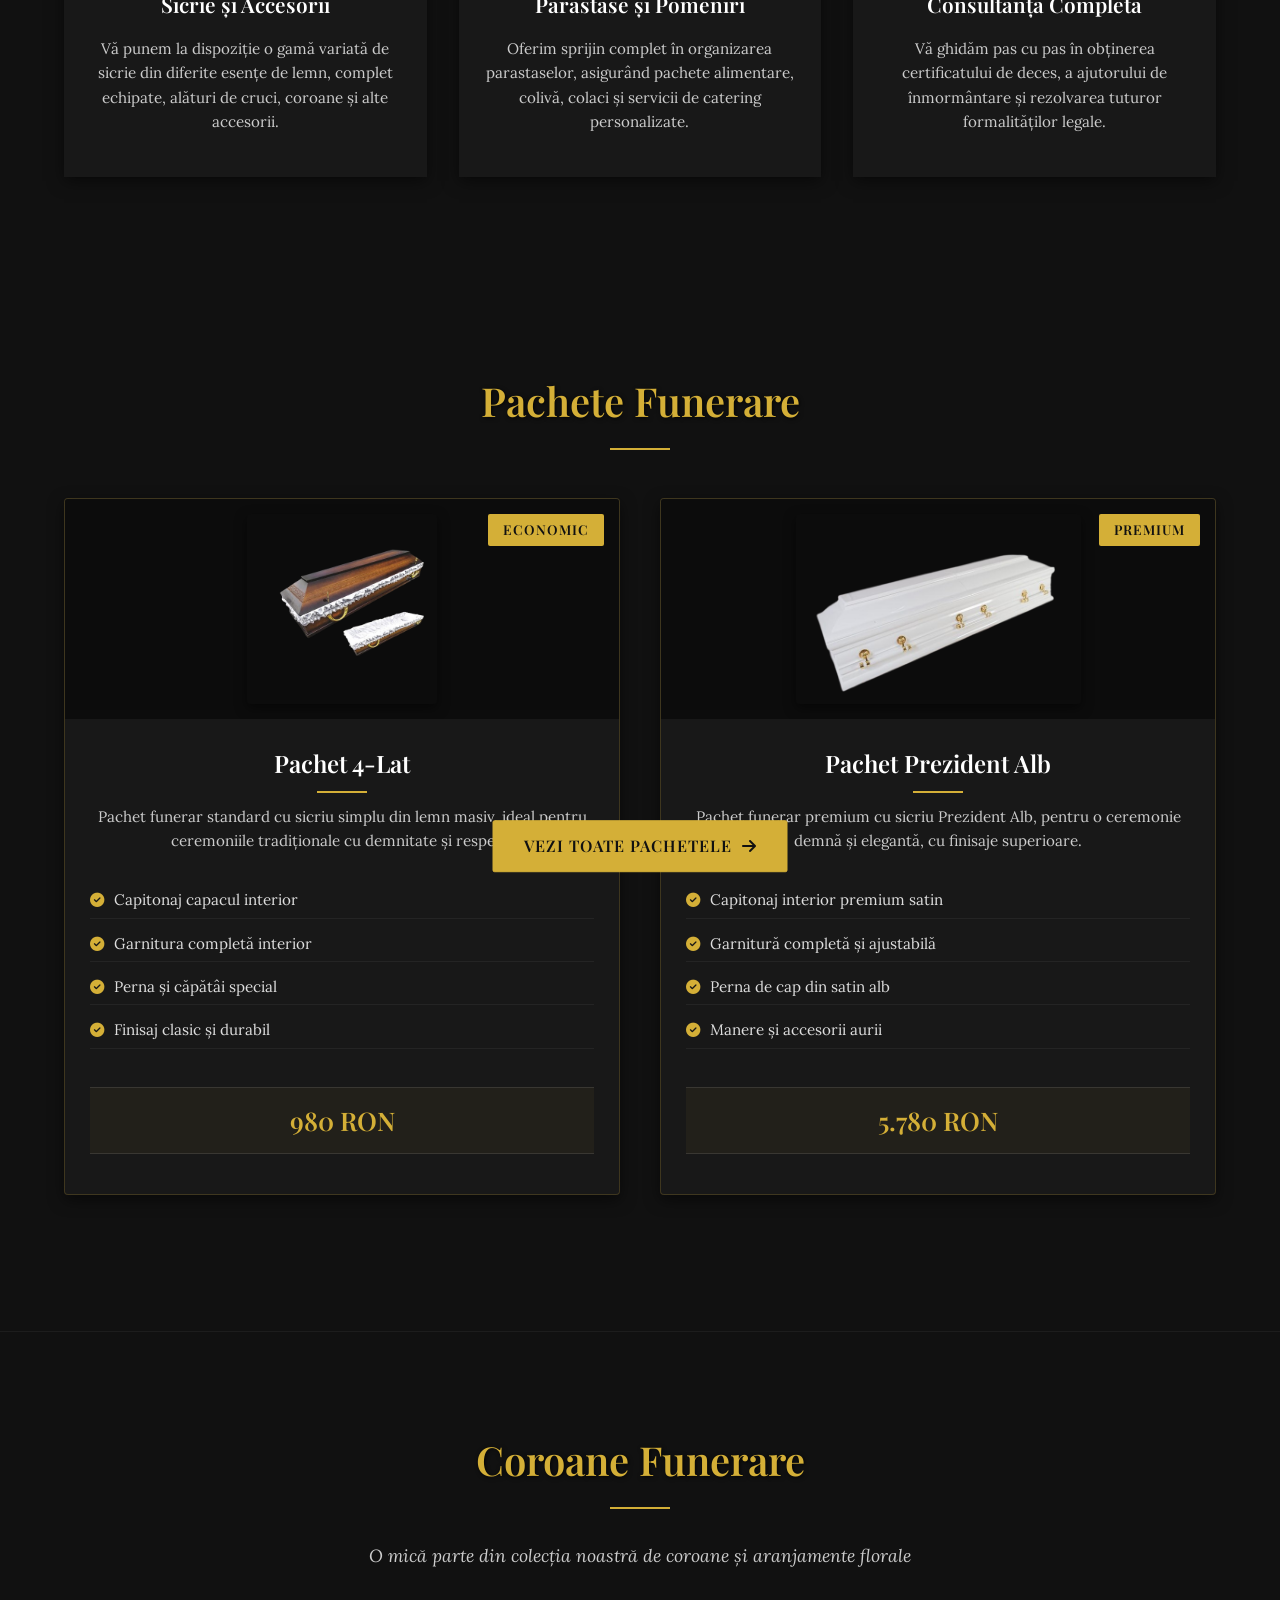
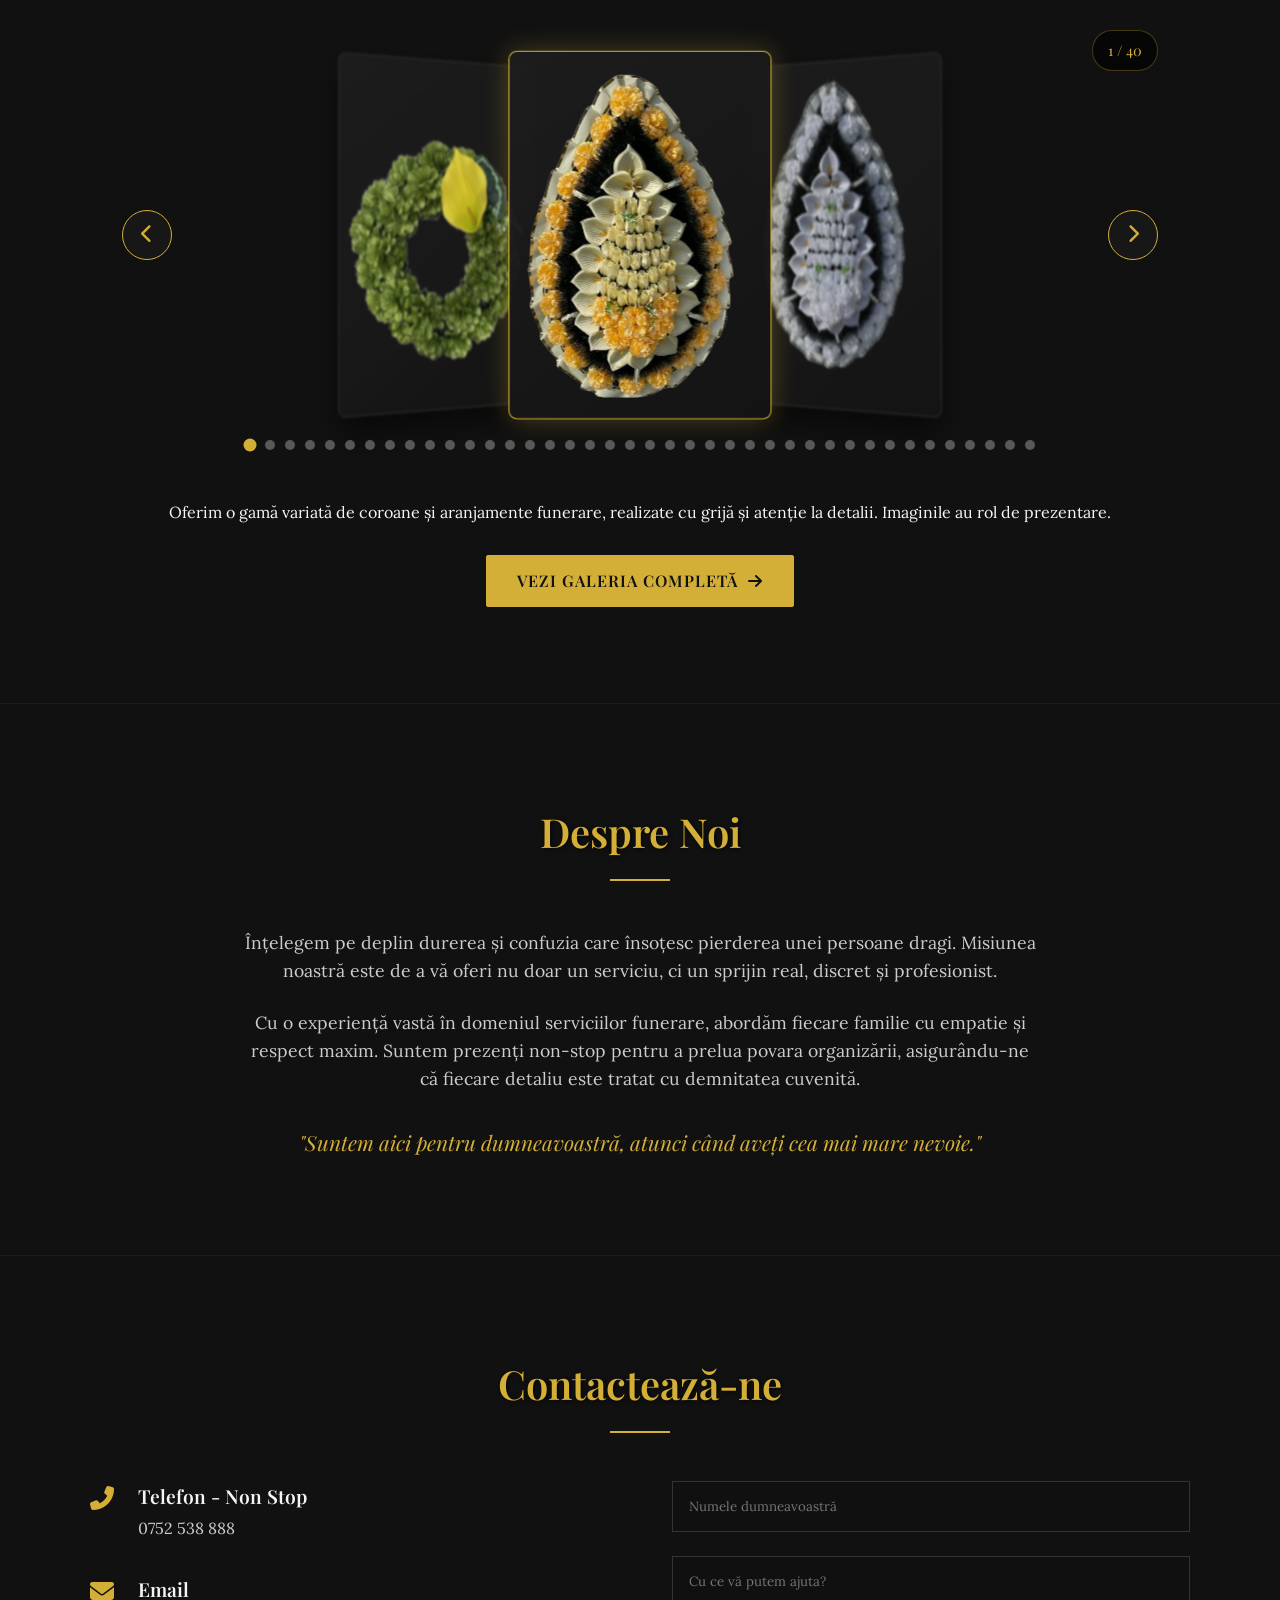
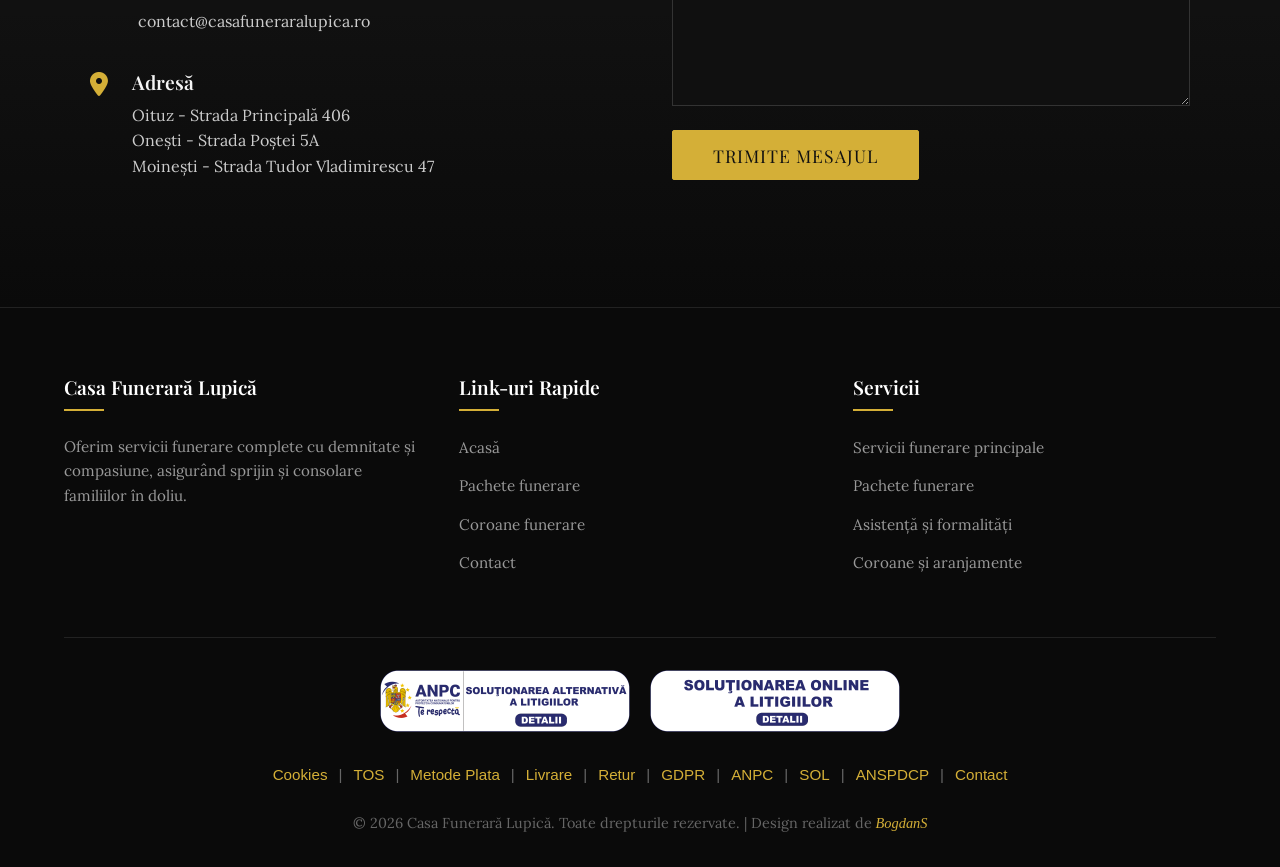
==== commit f4b2b5b0: "Update index.html" ====
--- a/index.html
+++ b/index.html
@@ -1185,7 +1185,7 @@
                 <p>Disponibili 24/7 pentru sprijin, consiliere și organizare completă în cele mai grele momente.</p>
                 <div class="hero-buttons">
                     <a href="tel:+40752538888" class="btn-primary"><i class="fas fa-phone-alt"></i> 0752 538 888</a>
-                    <a href="#servicii" class="btn-secondary">Vezi Serviciile</a>
+                    <a href="pachete.html" class="btn-secondary">Vezi Sicriele</a>
                 </div>
             </div>
         </section>
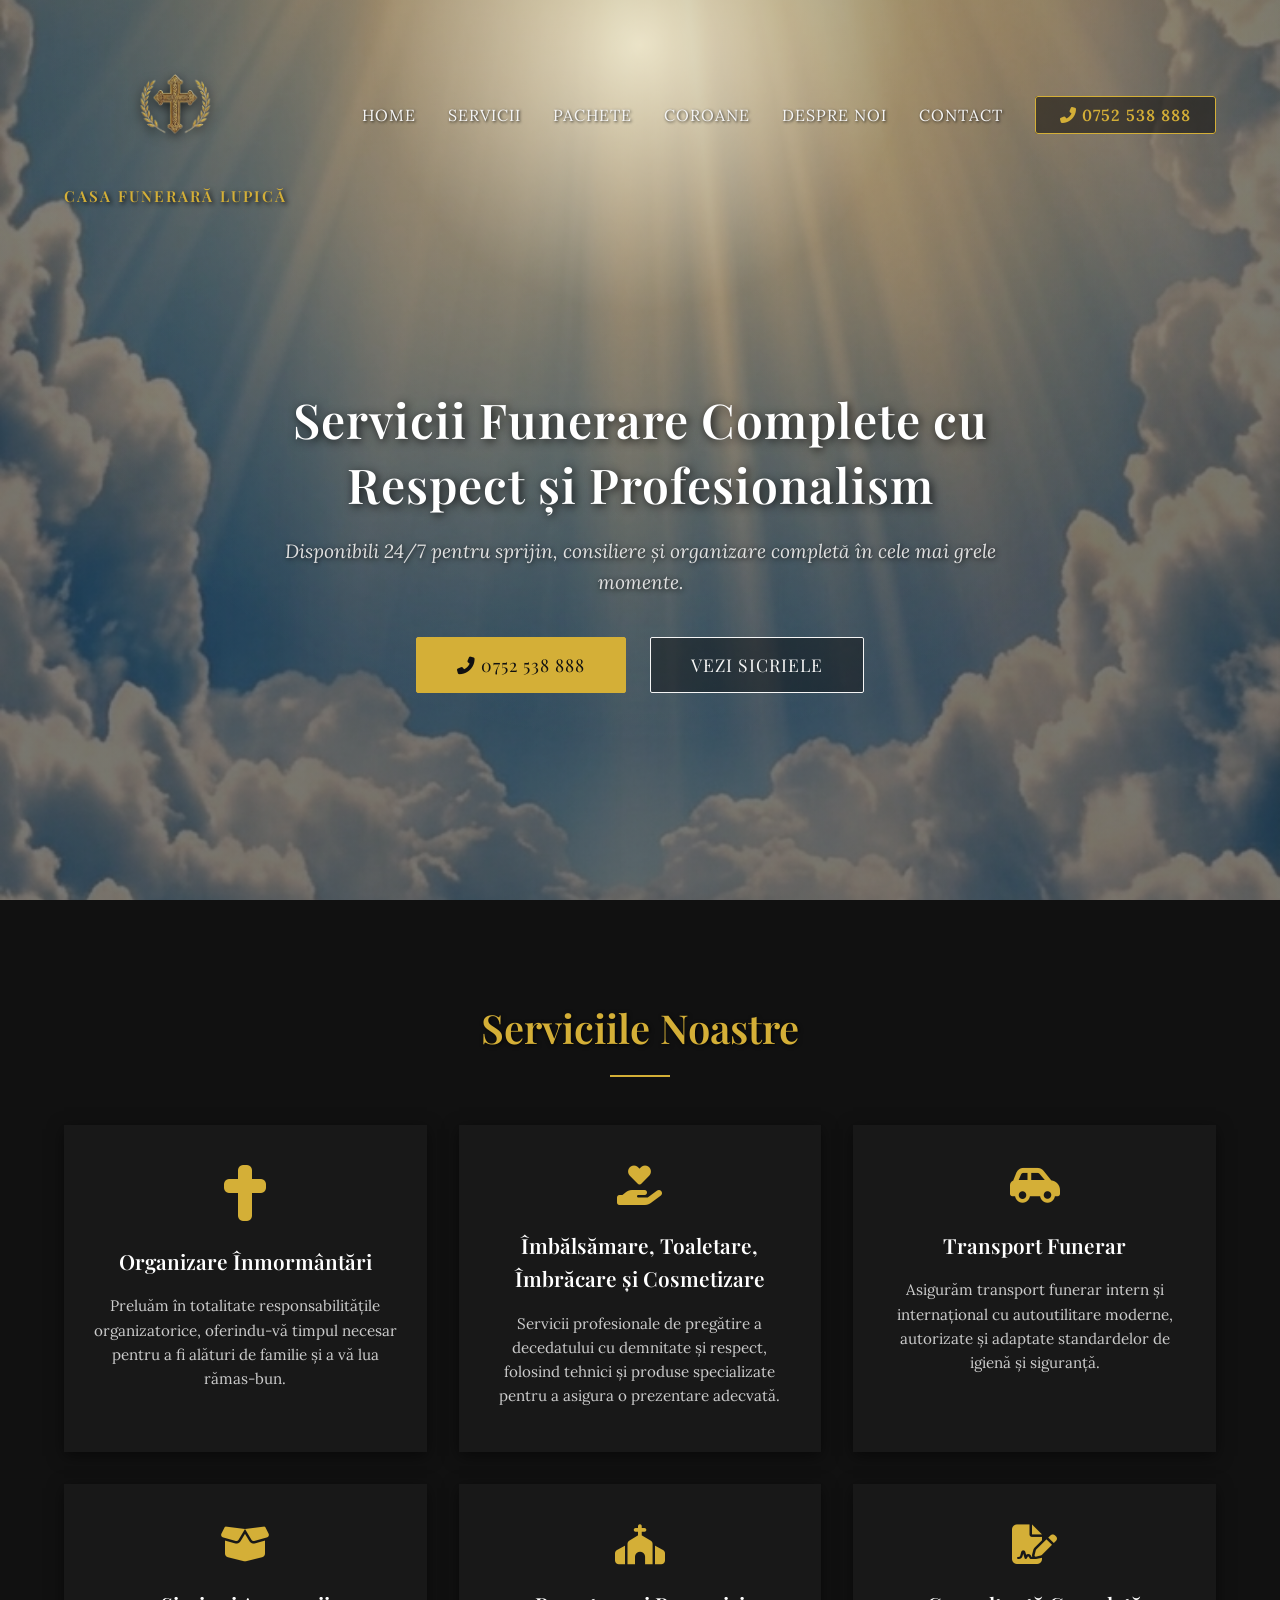
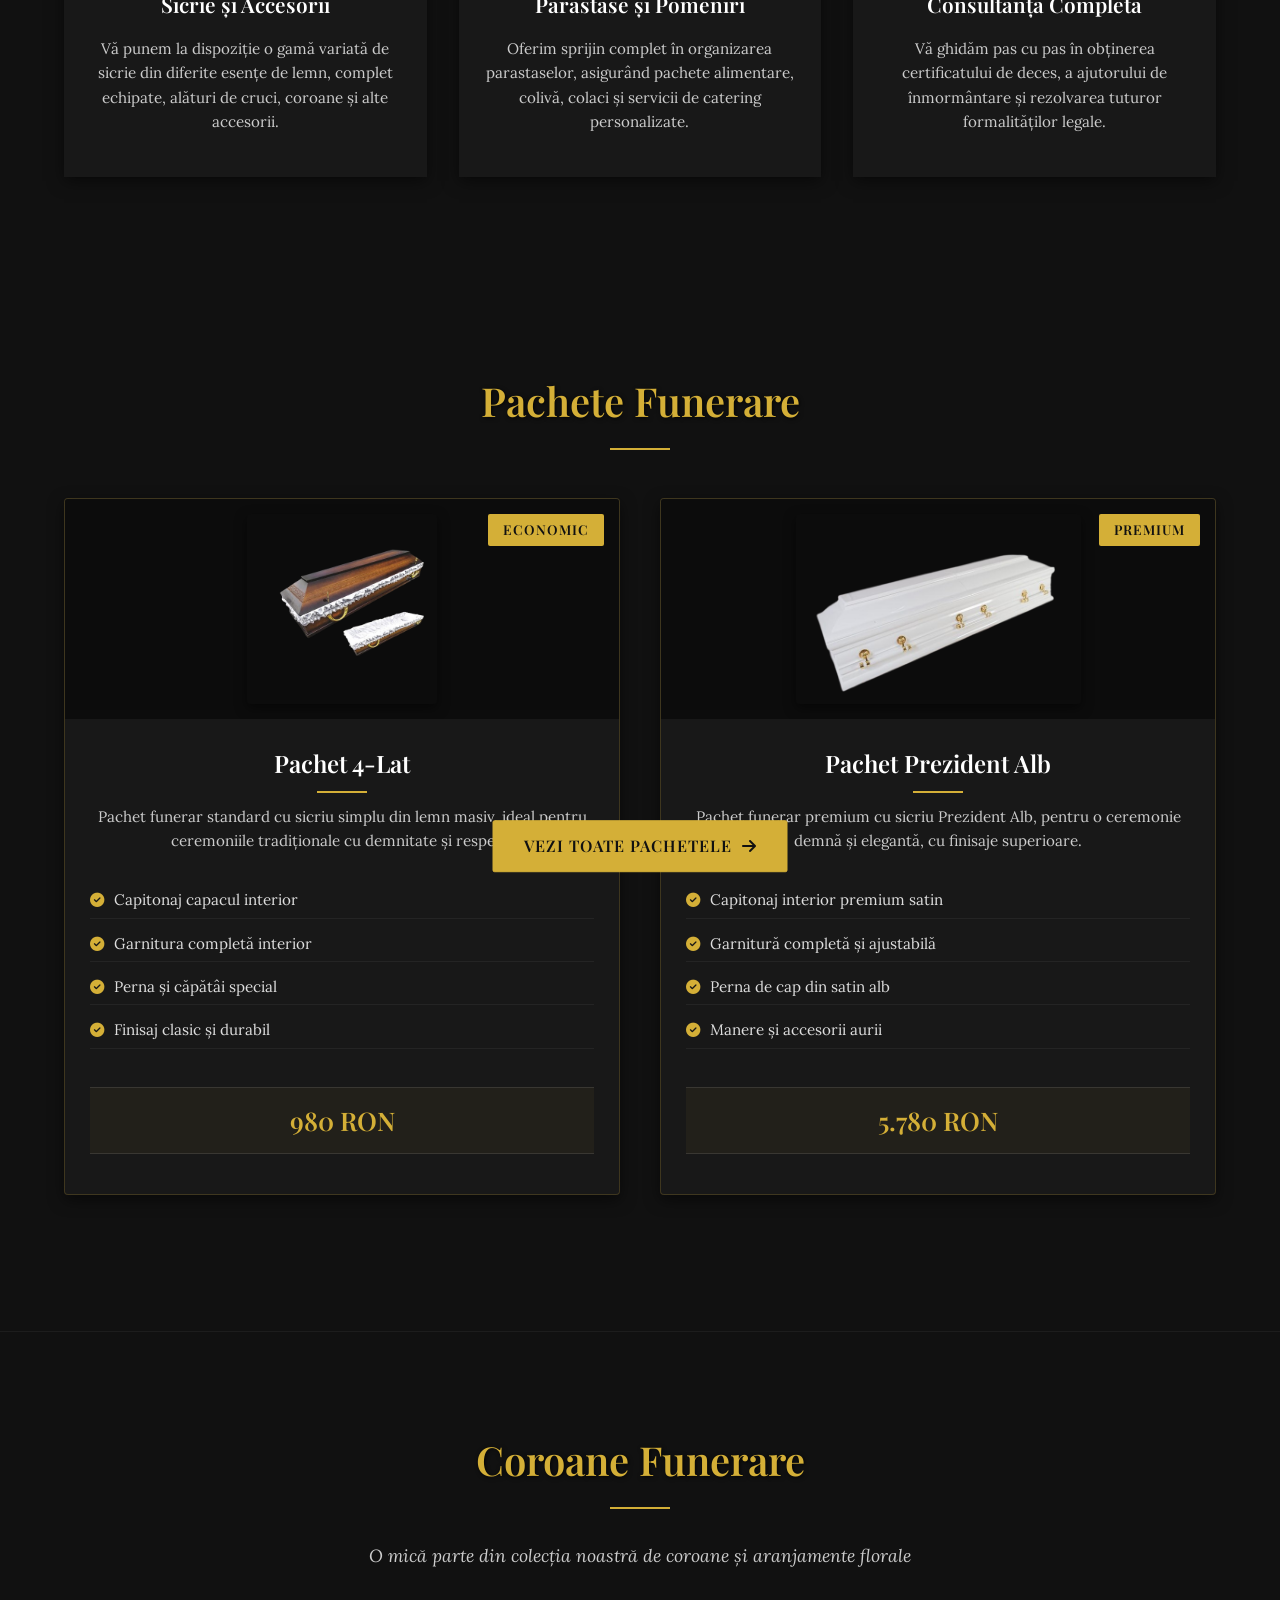
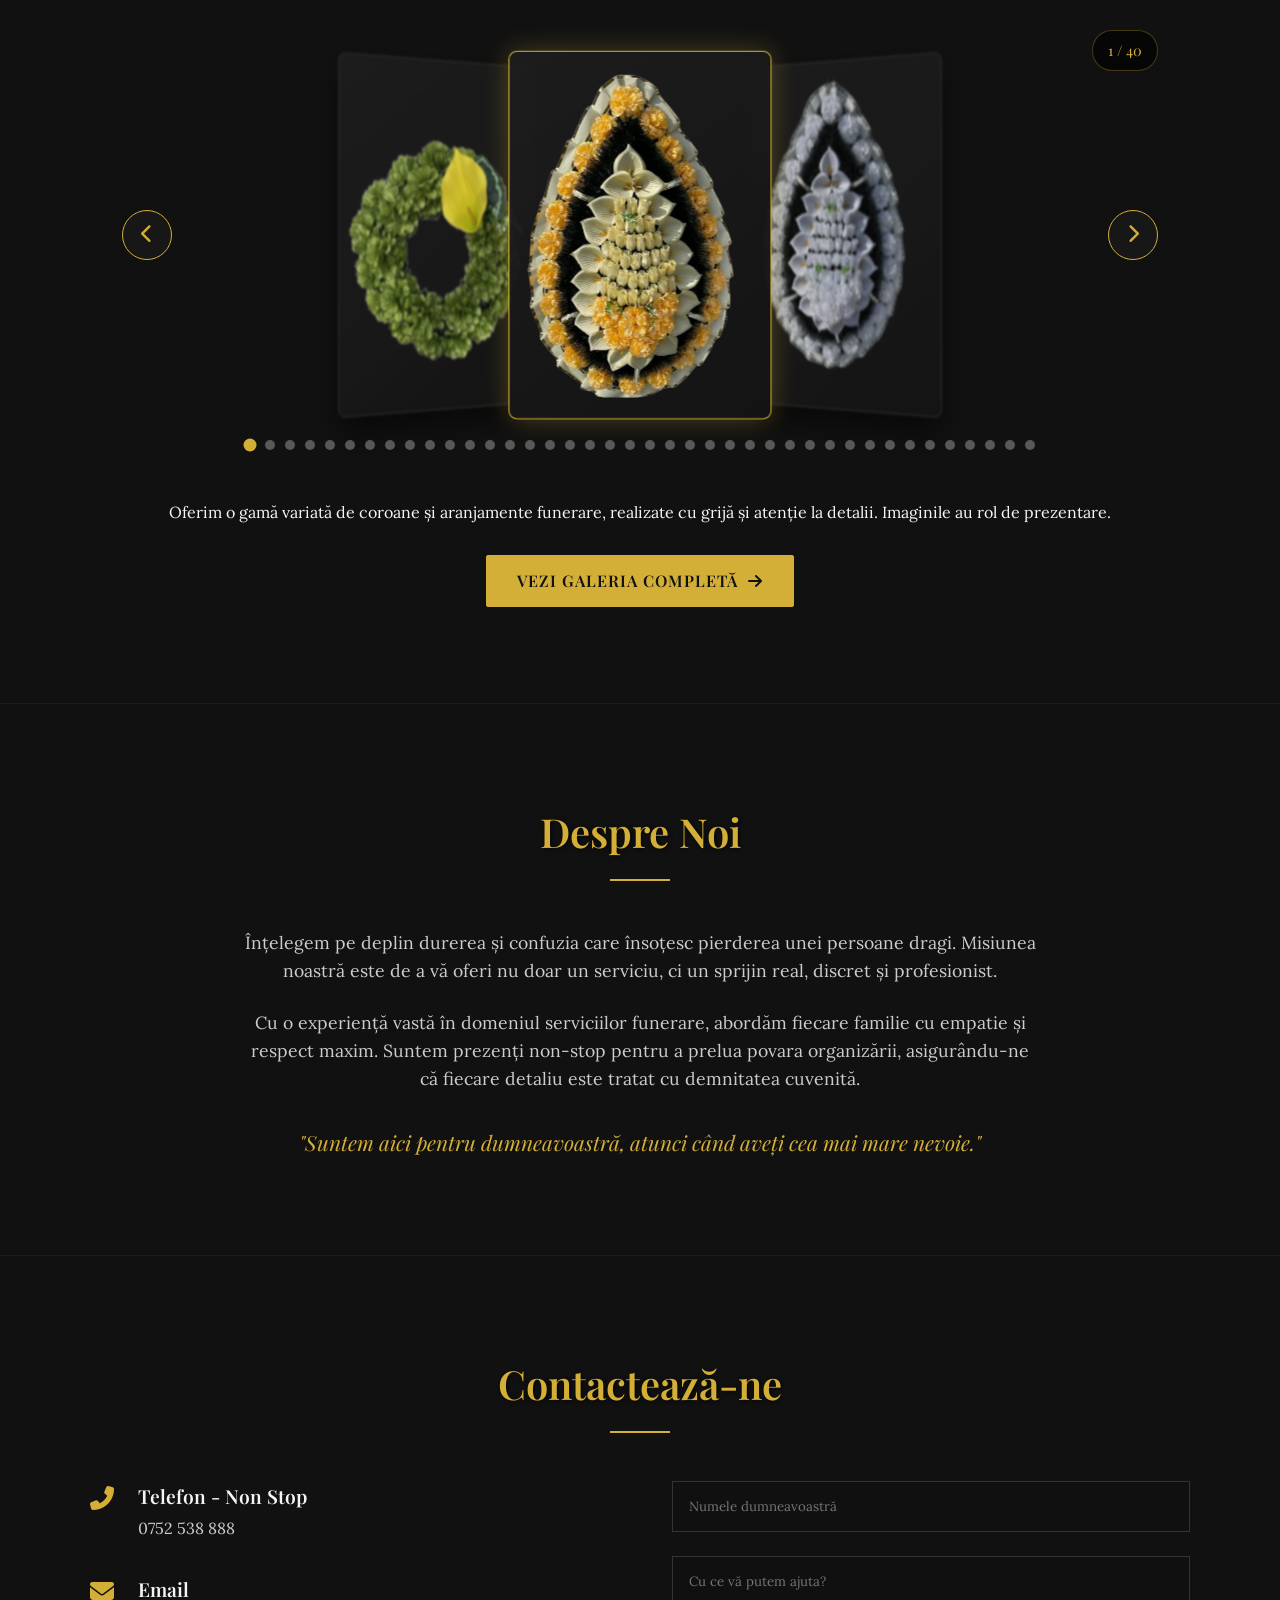
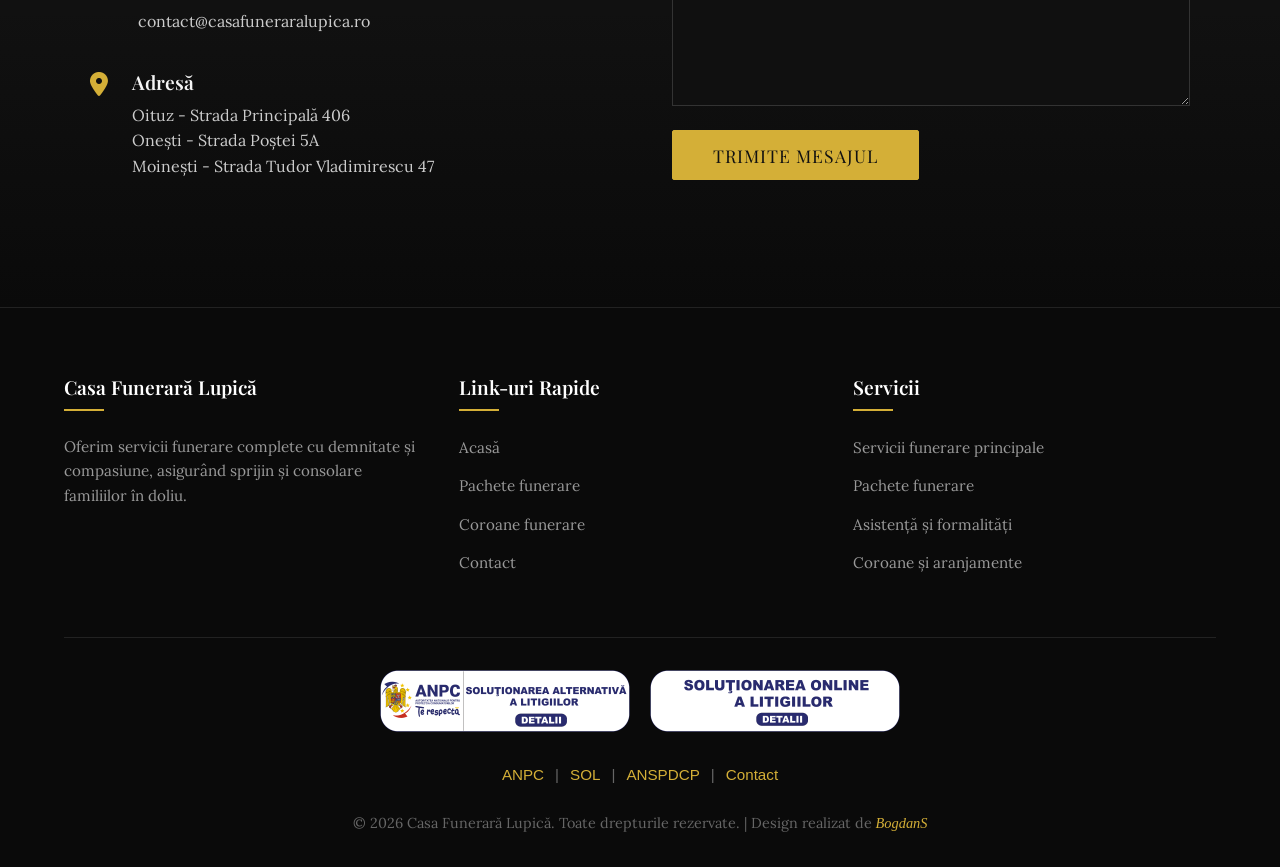
==== commit 6b60056b: "Update index.html" ====
--- a/index.html
+++ b/index.html
@@ -1146,7 +1146,7 @@
                 <li><a href="./">Home</a></li>
                 <li><a href="#servicii">Servicii</a></li>
                 <li><a href="./pachete.html">Pachete</a></li>
-                <li><a href="coroane.html">Coroane</a></li>
+                <li><a href="./coroane.html">Coroane</a></li>
                 <li><a href="#despre">Despre Noi</a></li>
                 <li><a href="#contact">Contact</a></li>
                 <li><a href="tel:+40752538888" class="btn-call"><i class="fas fa-phone-alt"></i> 0752 538 888</a></li>
@@ -1415,12 +1415,6 @@
                 </a>
             </div>
             <div class="legal-links">
-                <a href="#">Cookies</a> <span>|</span>
-                <a href="#">TOS</a> <span>|</span>
-                <a href="#">Metode Plata</a> <span>|</span>
-                <a href="#">Livrare</a> <span>|</span>
-                <a href="#">Retur</a> <span>|</span>
-                <a href="#">GDPR</a> <span>|</span>
                 <a href="https://anpc.ro/" target="_blank" rel="nofollow">ANPC</a> <span>|</span>
                 <a href="https://ec.europa.eu/consumers/odr/main/index.cfm?event=main.home2.show&lng=RO" target="_blank" rel="nofollow">SOL</a> <span>|</span>
                 <a href="https://www.dataprotection.ro/" target="_blank" rel="nofollow">ANSPDCP</a> <span>|</span>
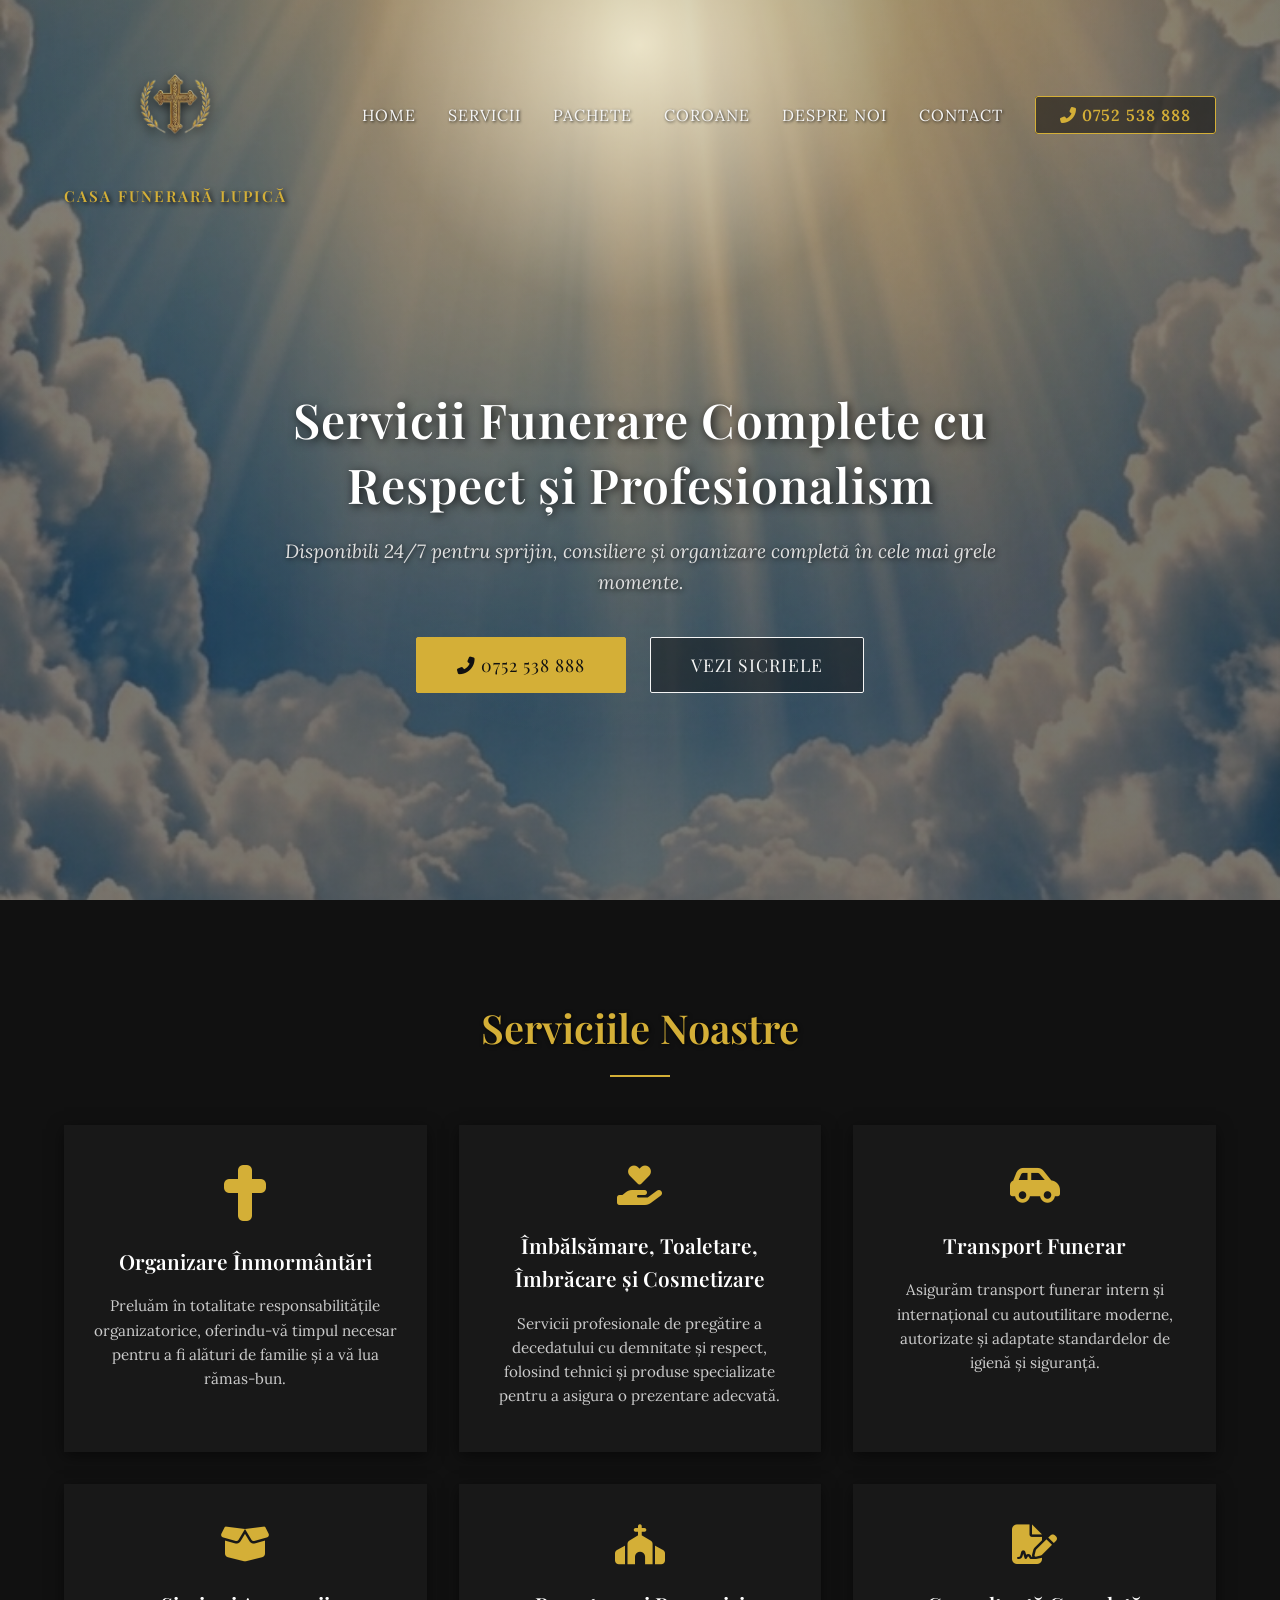
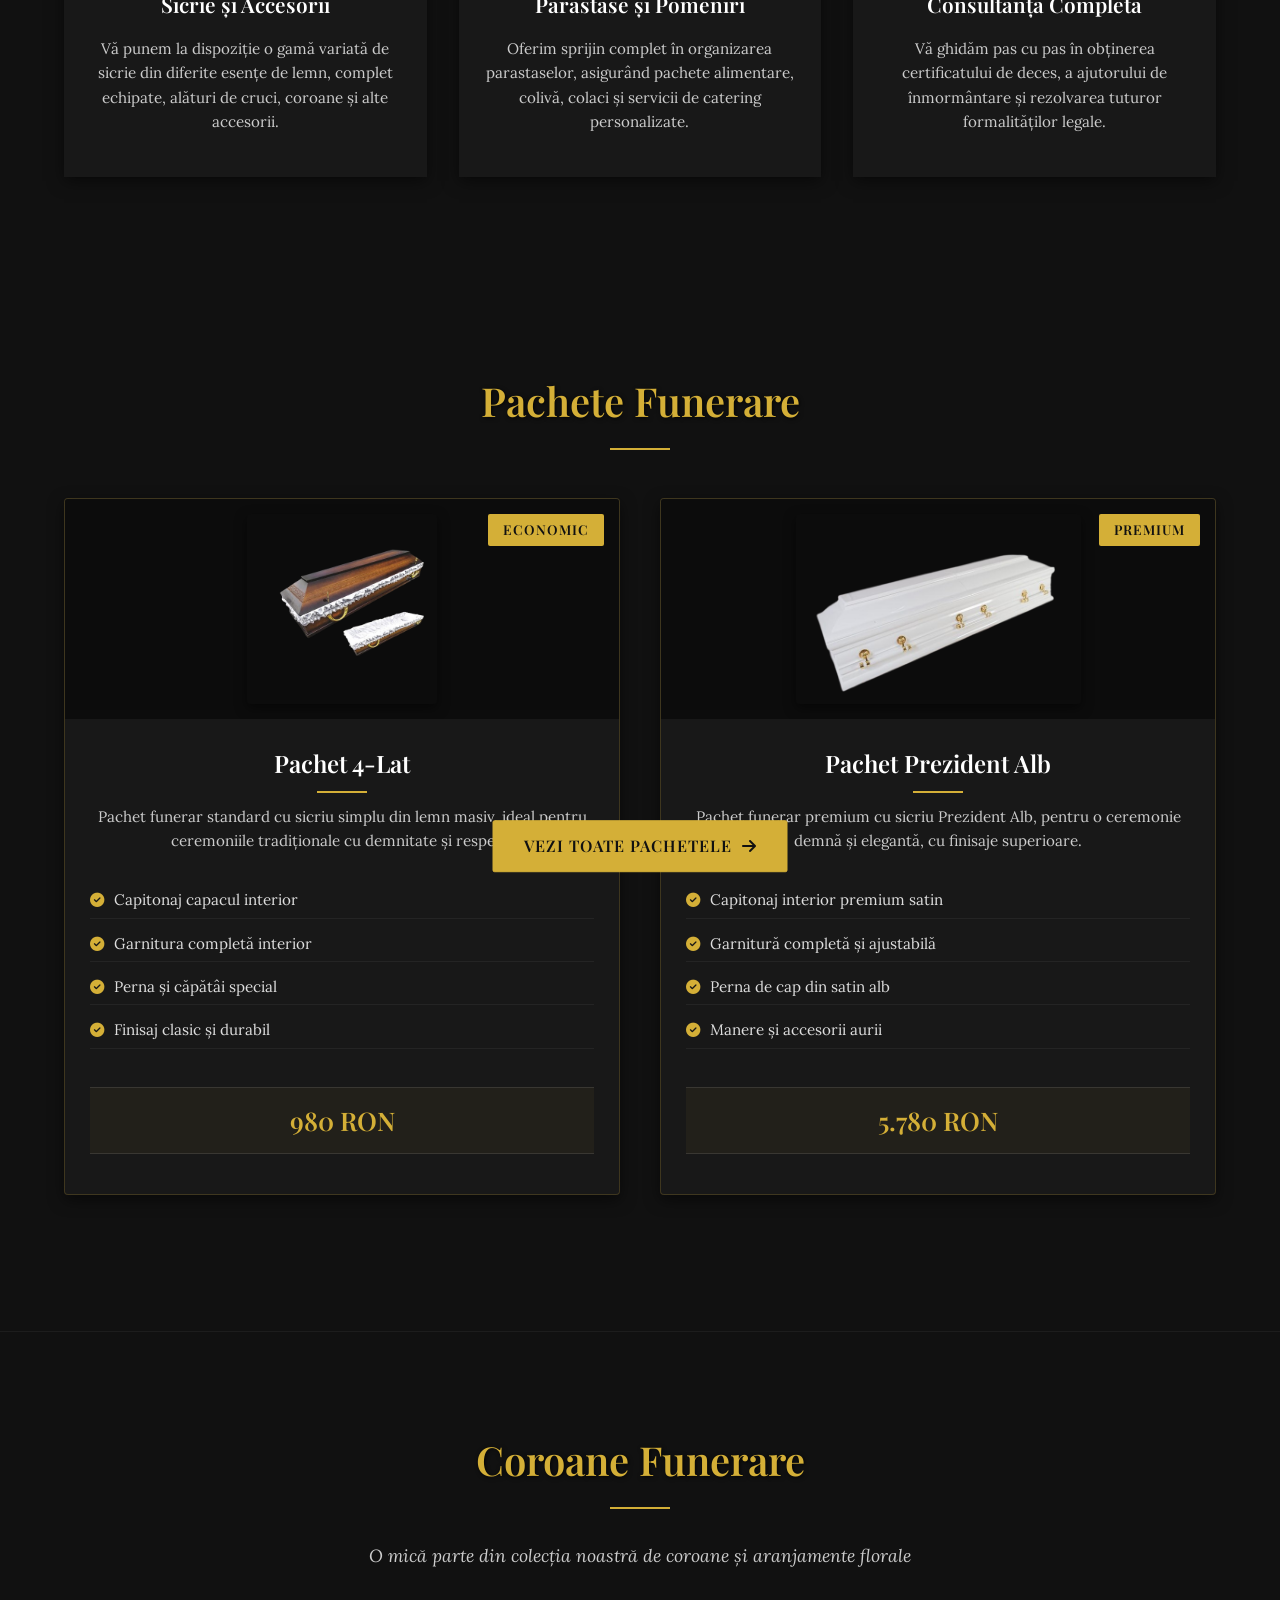
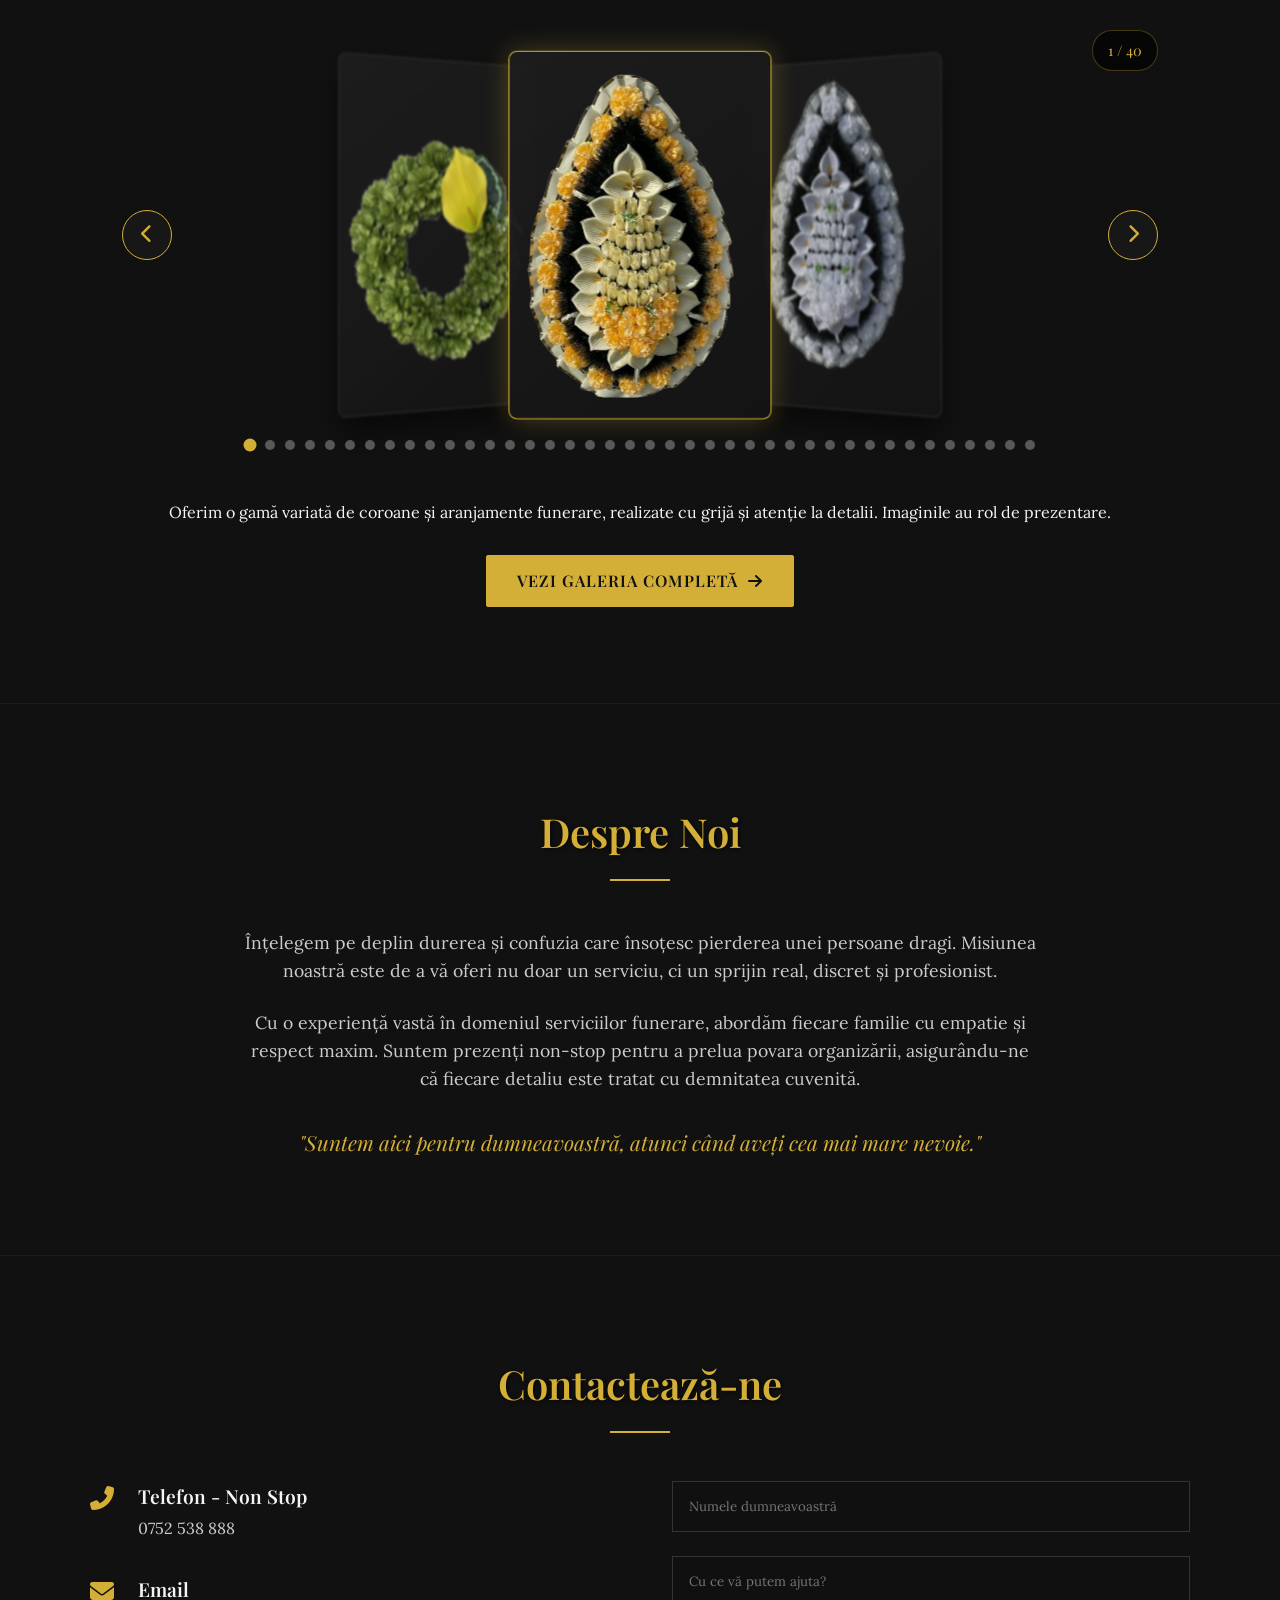
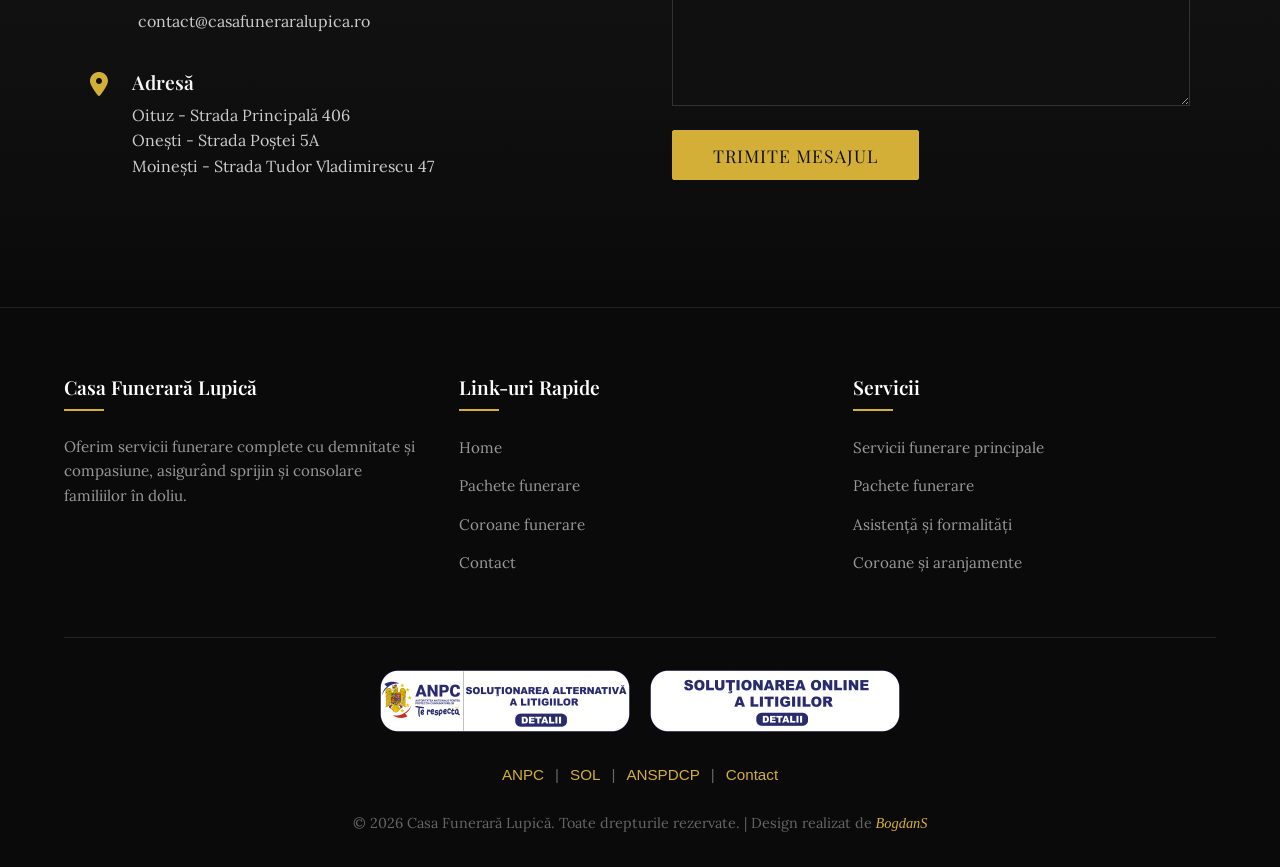
==== commit e987021e: "Update index.html" ====
--- a/index.html
+++ b/index.html
@@ -1145,8 +1145,8 @@
             <ul id="nav-list">
                 <li><a href="./">Home</a></li>
                 <li><a href="#servicii">Servicii</a></li>
-                <li><a href="./pachete.html">Pachete</a></li>
-                <li><a href="./coroane.html">Coroane</a></li>
+                <li><a href="./pachete.">Pachete</a></li>
+                <li><a href="./coroane.">Coroane</a></li>
                 <li><a href="#despre">Despre Noi</a></li>
                 <li><a href="#contact">Contact</a></li>
                 <li><a href="tel:+40752538888" class="btn-call"><i class="fas fa-phone-alt"></i> 0752 538 888</a></li>
@@ -1388,7 +1388,7 @@
             <div class="footer-col">
                 <h3>Link-uri Rapide</h3>
                 <ul>
-                    <li><a href="./">Acasă</a></li>
+                    <li><a href="./">Home</a></li>
                     <li><a href="pachete.html">Pachete funerare</a></li>
                     <li><a href="coroane.html">Coroane funerare</a></li>
                     <li><a href="#contact">Contact</a></li>
